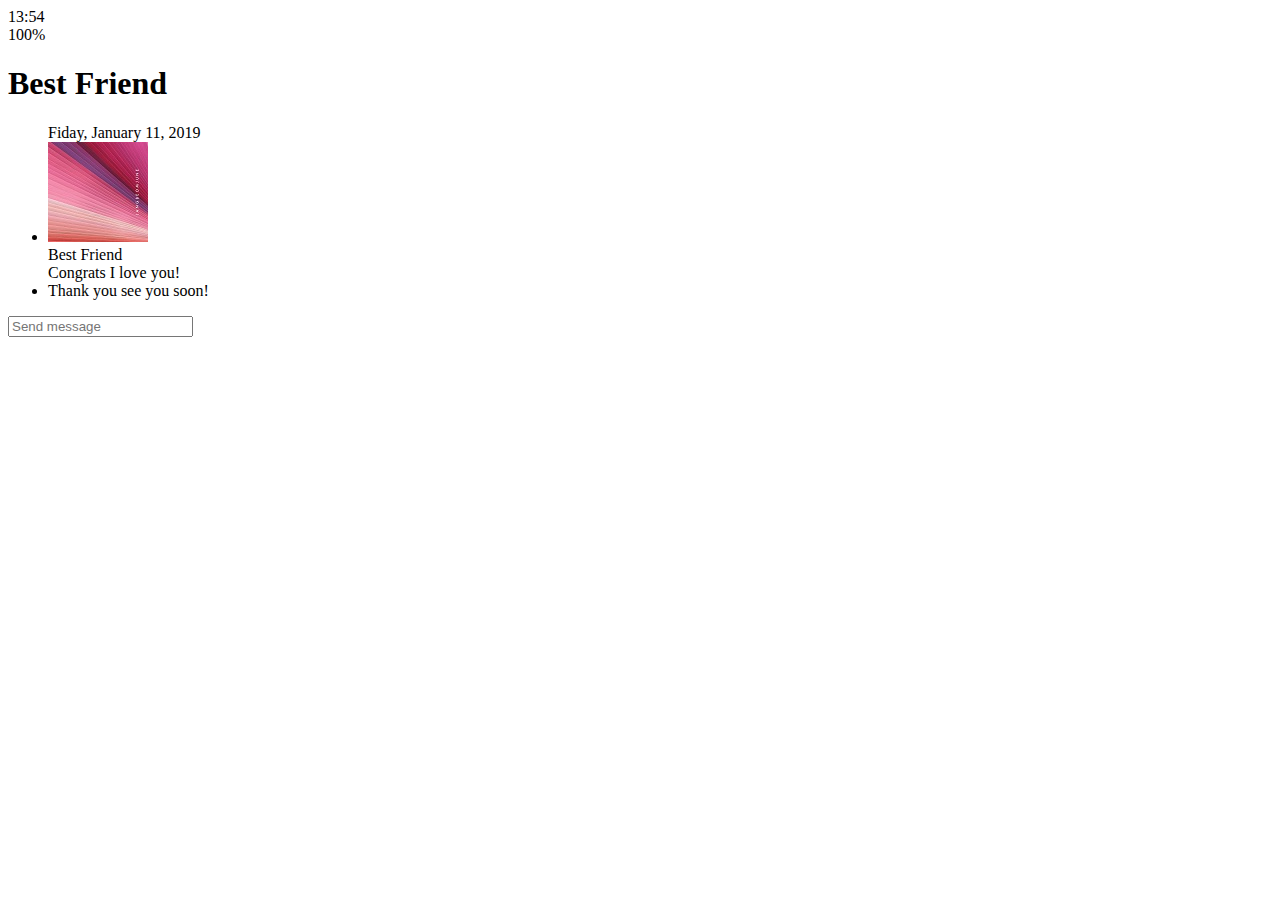
==== chat.html @ b8bc2092 "1212 commit" ====
<!DOCTYPE html>
<html lang="en">
  <head>
    <meta charset="UTF-8" />
    <meta name="viewport" content="width=device-width, initial-scale=1.0" />
    <meta http-equiv="X-UA-Compatible" content="ie=edge" />
    <link
      rel="stylesheet"
      href="https://use.fontawesome.com/releases/v5.11.2/css/all.css"
      integrity="sha384-KA6wR/X5RY4zFAHpv/CnoG2UW1uogYfdnP67Uv7eULvTveboZJg0qUpmJZb5VqzN"
      crossorigin="anonymous"
    />
    <title>Chat | Kakao Clone</title>
  </head>
  <body>
    <div class="status-bar">
      <div class="status-bar__column">
        <span class="status-bar__clock">13:54</span>
      </div>
      <div class="status-bar__column">
        <i class="fas fa-clock"></i>
        <i class="fas fa-volume-mute"></i>
        <i class="fas fa-wifi"></i>
        <span class="fas battery-level">100%</span>
        <i class="fas fa-battery-full"></i>
      </div>
    </div>
    <header class="header">
      <div class="header__header-column">
        <div class="header__back-btn">
          <a href="index.html" class="header__back-btn">
            <i class="fas fa-arrow-left fa-2x"></i>
          </a>
        </div>
        <h1 class="header__title">Best Friend</h1>
      </div>
      <div class="header__header-column">
        <span class="header__icon">
          <i class="fas fa-search"></i>
        </span>
        <div class="header__icon">
          <i class="fas fa-bars"></i>
        </div>
      </div>
    </header>
    <main class="chat">
      <ul class="chat__messages">
        <span class="chat__timestamp">Fiday, January 11, 2019</span>
        <li class="incoming-message message">
          <img src="images/avatar.jpg" class="g-avatar message__avatar" />
          <div class="message__content">
            <span class="message__author">Best Friend</span>
            <div class="message__bubble">
              Congrats I love you!
            </div>
          </div>
          <span class="message__timestamp"></span>
        </li>
        <li class="incoming-message message">
          <span class="message__timestamp"></span>
          <div class="message__content">
            <div class="message__bubble">
              Thank you see you soon!
            </div>
          </div>
        </li>
      </ul>
    </main>
    <div class="chat__write">
      <div class="chat__write-column">
        <i class="far fa-plus-square"></i>
      </div>
      <div class="chat__write-column">
        <input type="text" placeholder="Send message" />
      </div>
      <div class="chat__write-column">
        <span class="chat__write-icon">
          <i class="far fa-smile-wink"></i>
        </span>
        <span class="chat__write-icon">
          <i class="fas fa-microphone"></i>
        </span>
      </div>
    </div>
  </body>
</html>
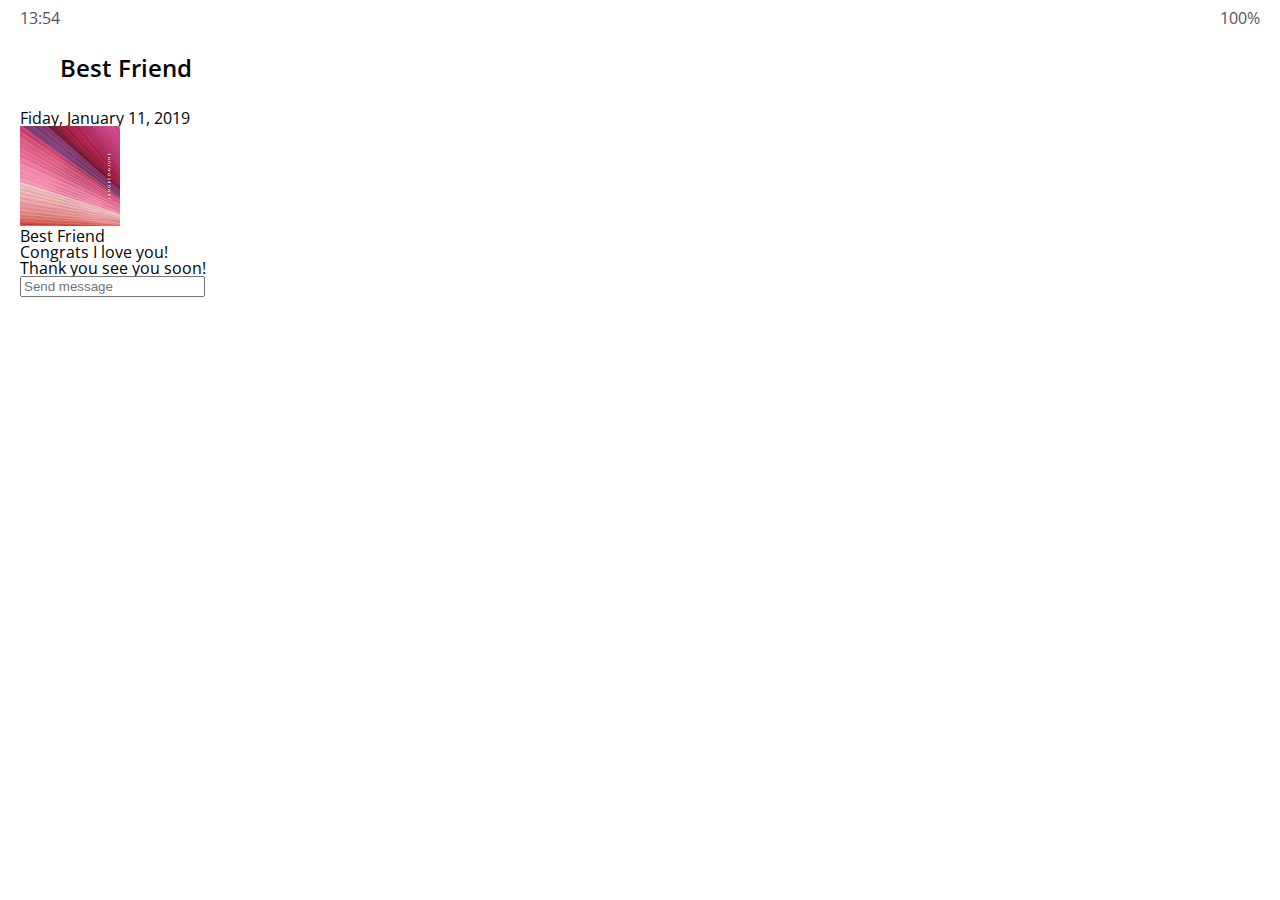
==== commit 246d8538: "1212 commit" ====
--- a/chat.html
+++ b/chat.html
@@ -10,6 +10,7 @@
       integrity="sha384-KA6wR/X5RY4zFAHpv/CnoG2UW1uogYfdnP67Uv7eULvTveboZJg0qUpmJZb5VqzN"
       crossorigin="anonymous"
     />
+    <link rel="stylesheet" href="css/styles.css" />
     <title>Chat | Kakao Clone</title>
   </head>
   <body>
@@ -29,7 +30,7 @@
       <div class="header__header-column">
         <div class="header__back-btn">
           <a href="index.html" class="header__back-btn">
-            <i class="fas fa-arrow-left fa-2x"></i>
+            <i class="fas fa-arrow-left"></i>
           </a>
         </div>
         <h1 class="header__title">Best Friend</h1>
@@ -38,9 +39,9 @@
         <span class="header__icon">
           <i class="fas fa-search"></i>
         </span>
-        <div class="header__icon">
+        <span class="header__icon">
           <i class="fas fa-bars"></i>
-        </div>
+        </span>
       </div>
     </header>
     <main class="chat">
--- a/css/styles.css
+++ b/css/styles.css
@@ -0,0 +1,16 @@
+@import url("https://fonts.googleapis.com/css?family=Open+Sans:400,600&display=swap");
+@import "reset.css";
+@import "status-bar.css";
+@import "header.css";
+
+body {
+  background-color: white;
+  padding: 10px 20px;
+  color: #020202;
+  font-family: "Open Sans", -apple-system, BlinkMacSystemFont, "Segoe UI",
+    Roboto, Oxygen, Ubuntu, Cantarell, "Open Sans", "Helvetica Neue", sans-serif;
+}
+
+a {
+  color: inherit;
+}
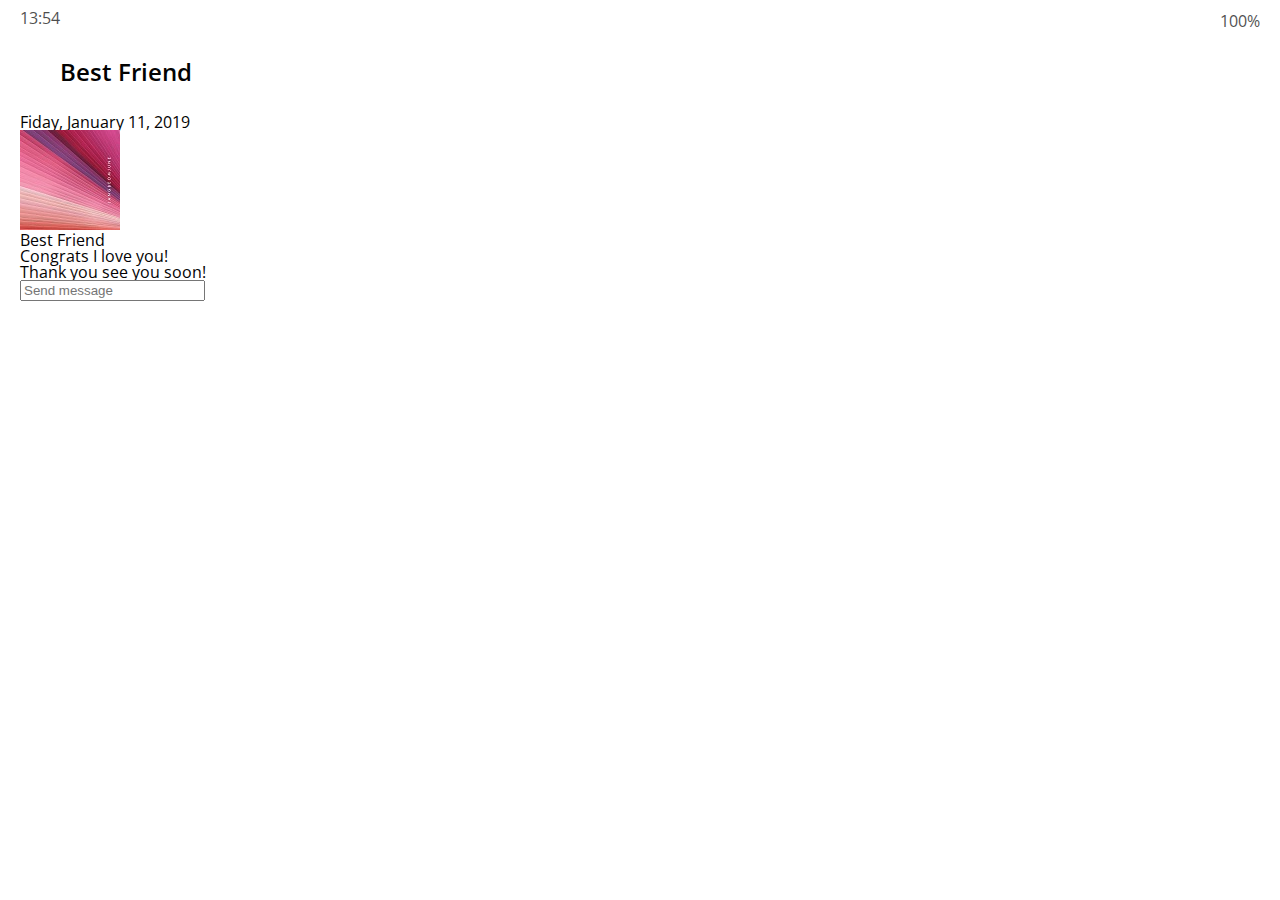
==== commit e1b73f99: "css_friend~find" ====
--- a/chat.html
+++ b/chat.html
@@ -22,7 +22,7 @@
         <i class="fas fa-clock"></i>
         <i class="fas fa-volume-mute"></i>
         <i class="fas fa-wifi"></i>
-        <span class="fas battery-level">100%</span>
+        <span class="status-bar__battery-level">100%</span>
         <i class="fas fa-battery-full"></i>
       </div>
     </div>
--- a/css/styles.css
+++ b/css/styles.css
@@ -2,6 +2,15 @@
 @import "reset.css";
 @import "status-bar.css";
 @import "header.css";
+@import "nav-bar.css";
+@import "friend.css";
+@import "friends.css";
+@import "find.css";
+@import "more.css";
+
+* {
+  box-sizing: border-box;
+}
 
 body {
   background-color: white;
@@ -13,4 +22,5 @@
 
 a {
   color: inherit;
+  text-decoration: none;
 }
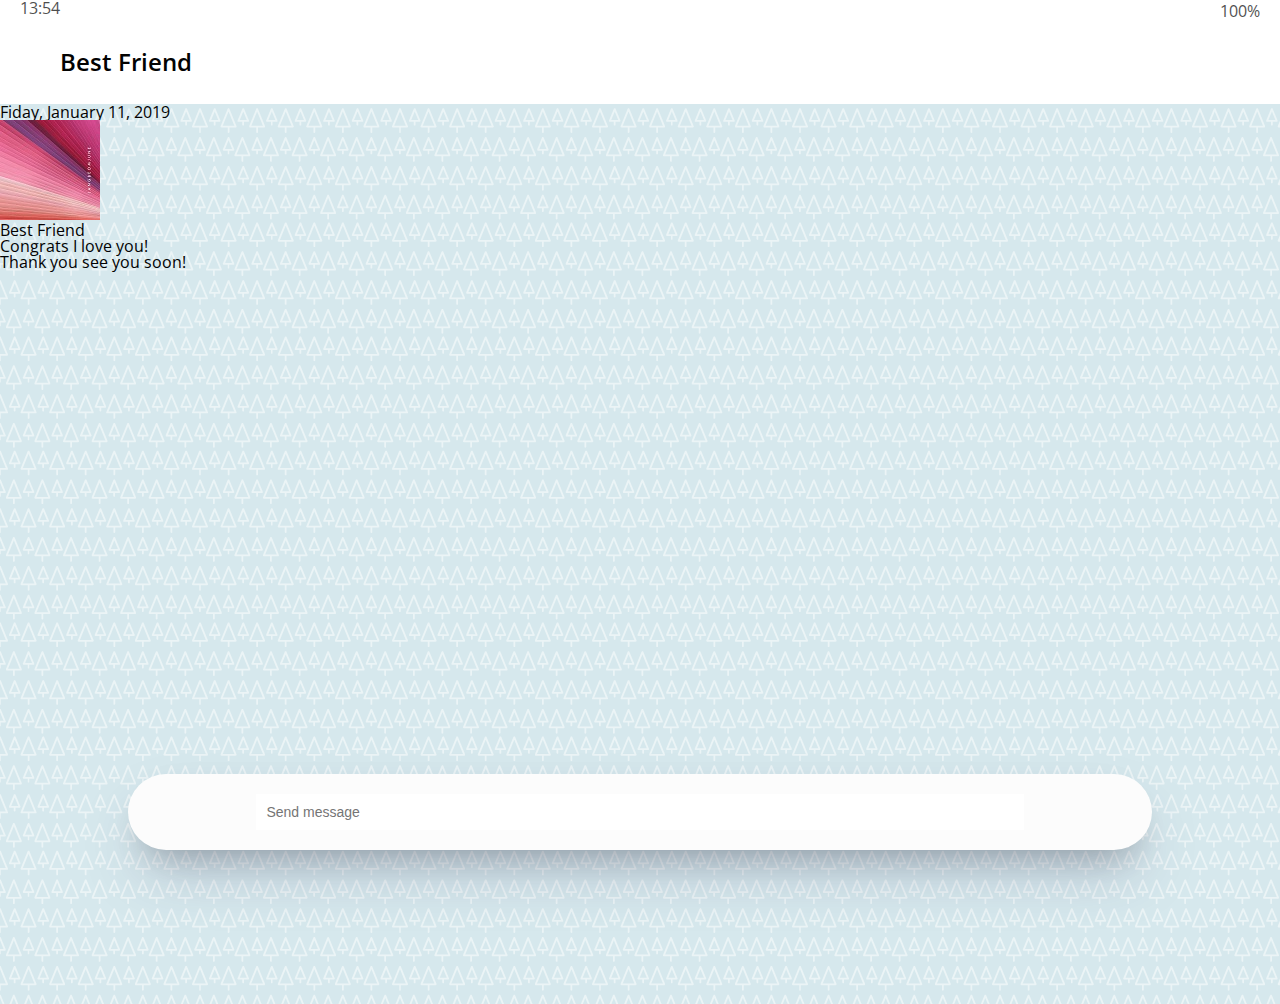
==== commit ddda019b: "0106 chat screen" ====
--- a/chat.html
+++ b/chat.html
@@ -13,7 +13,7 @@
     <link rel="stylesheet" href="css/styles.css" />
     <title>Chat | Kakao Clone</title>
   </head>
-  <body>
+  <body class="chats-body">
     <div class="status-bar">
       <div class="status-bar__column">
         <span class="status-bar__clock">13:54</span>
--- a/css/styles.css
+++ b/css/styles.css
@@ -1,4 +1,4 @@
-@import url("https://fonts.googleapis.com/css?family=Open+Sans:400,600&display=swap");
+@import url("https://fonts.googleapis.com/css?family=Open+Sans:300,400,600&display=swap");
 @import "reset.css";
 @import "status-bar.css";
 @import "header.css";
@@ -7,6 +7,8 @@
 @import "friends.css";
 @import "find.css";
 @import "more.css";
+@import "settings.css";
+@import "chat.css";
 
 * {
   box-sizing: border-box;
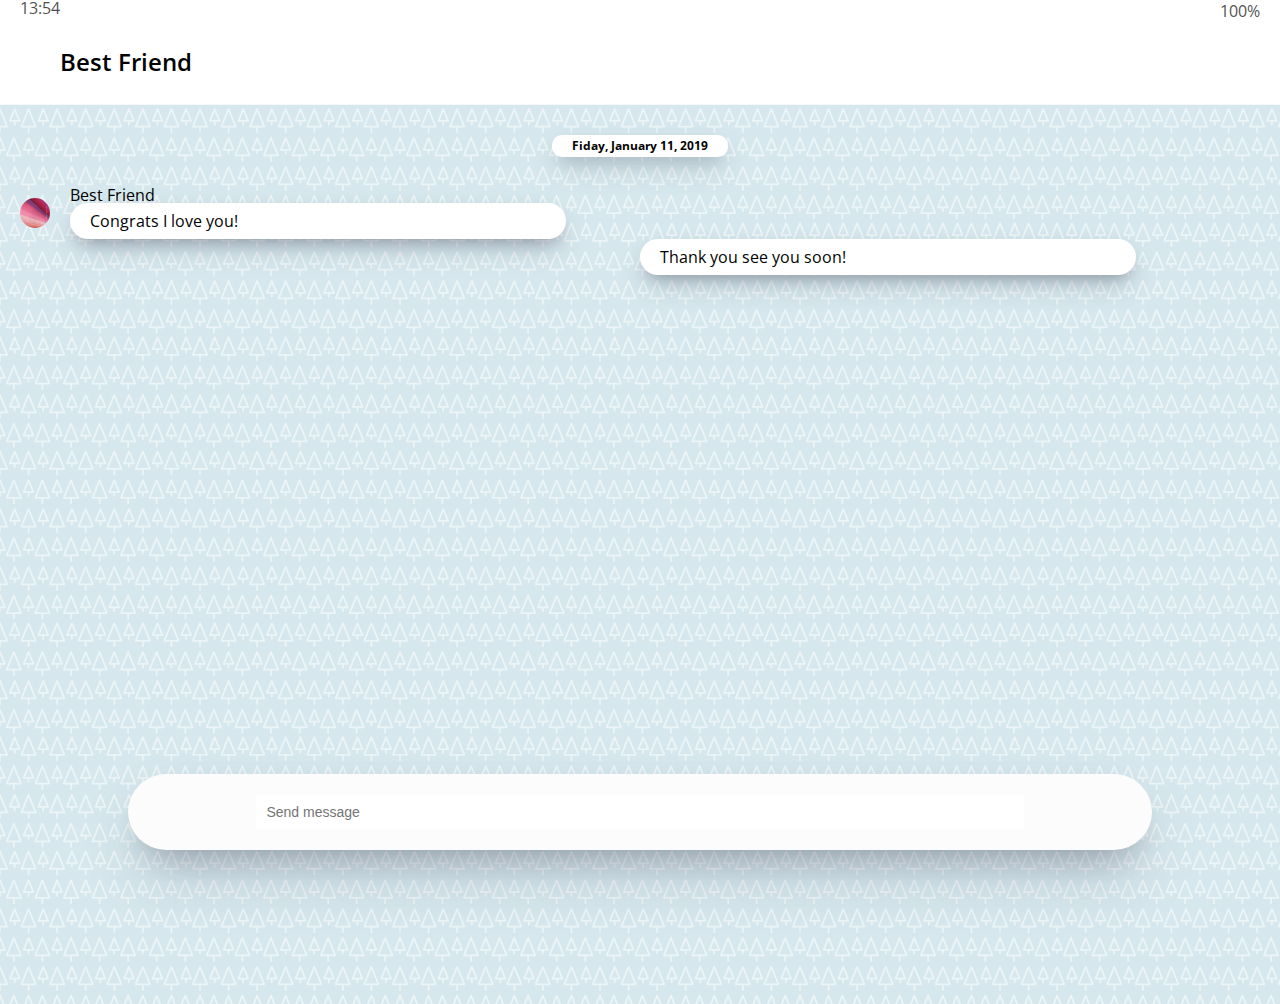
==== commit 1cc9e87d: "0106 chat.html & chat.css" ====
--- a/chat.html
+++ b/chat.html
@@ -44,20 +44,19 @@
         </span>
       </div>
     </header>
-    <main class="chat">
+    <main class="chat-screen">
       <ul class="chat__messages">
         <span class="chat__timestamp">Fiday, January 11, 2019</span>
         <li class="incoming-message message">
-          <img src="images/avatar.jpg" class="g-avatar message__avatar" />
+          <img src="images/avatar.jpg" class="m-avatar message__avatar" />
           <div class="message__content">
             <span class="message__author">Best Friend</span>
             <div class="message__bubble">
               Congrats I love you!
             </div>
           </div>
-          <span class="message__timestamp"></span>
         </li>
-        <li class="incoming-message message">
+        <li class="sent-message message">
           <span class="message__timestamp"></span>
           <div class="message__content">
             <div class="message__bubble">
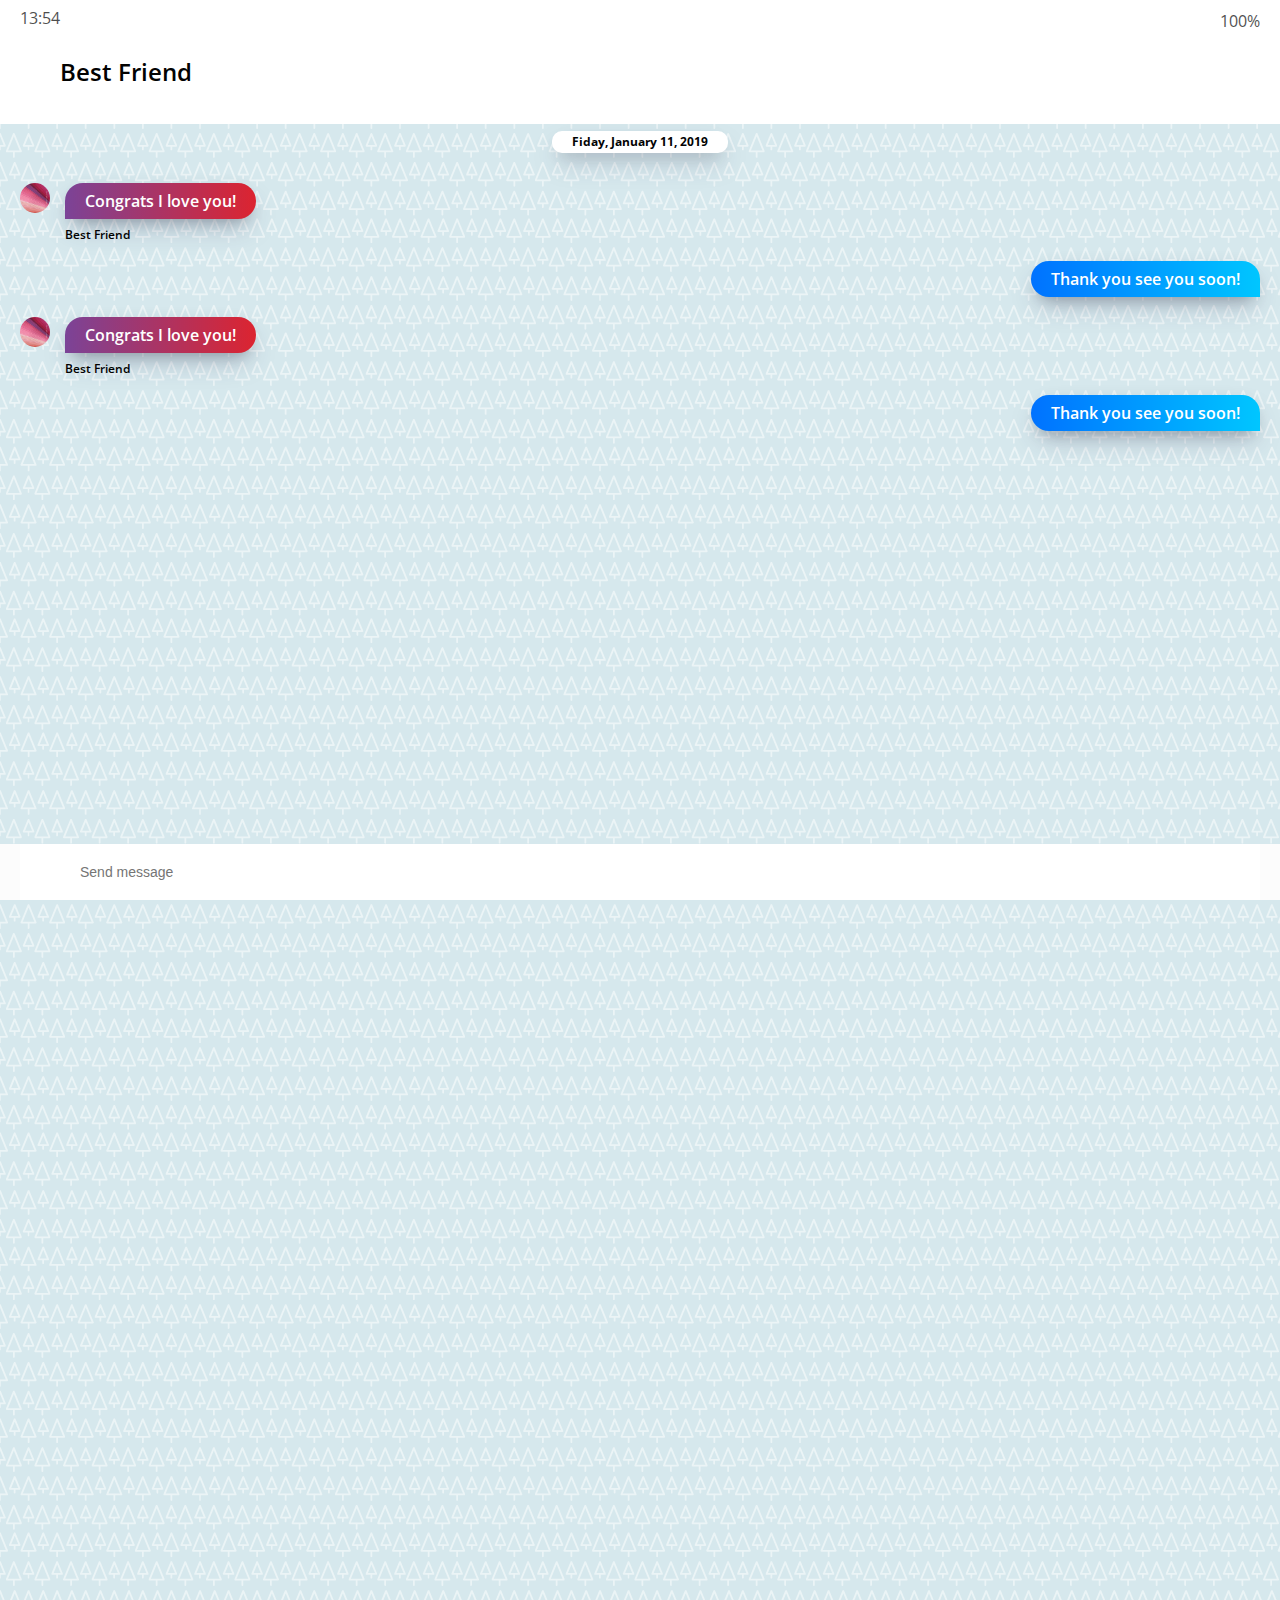
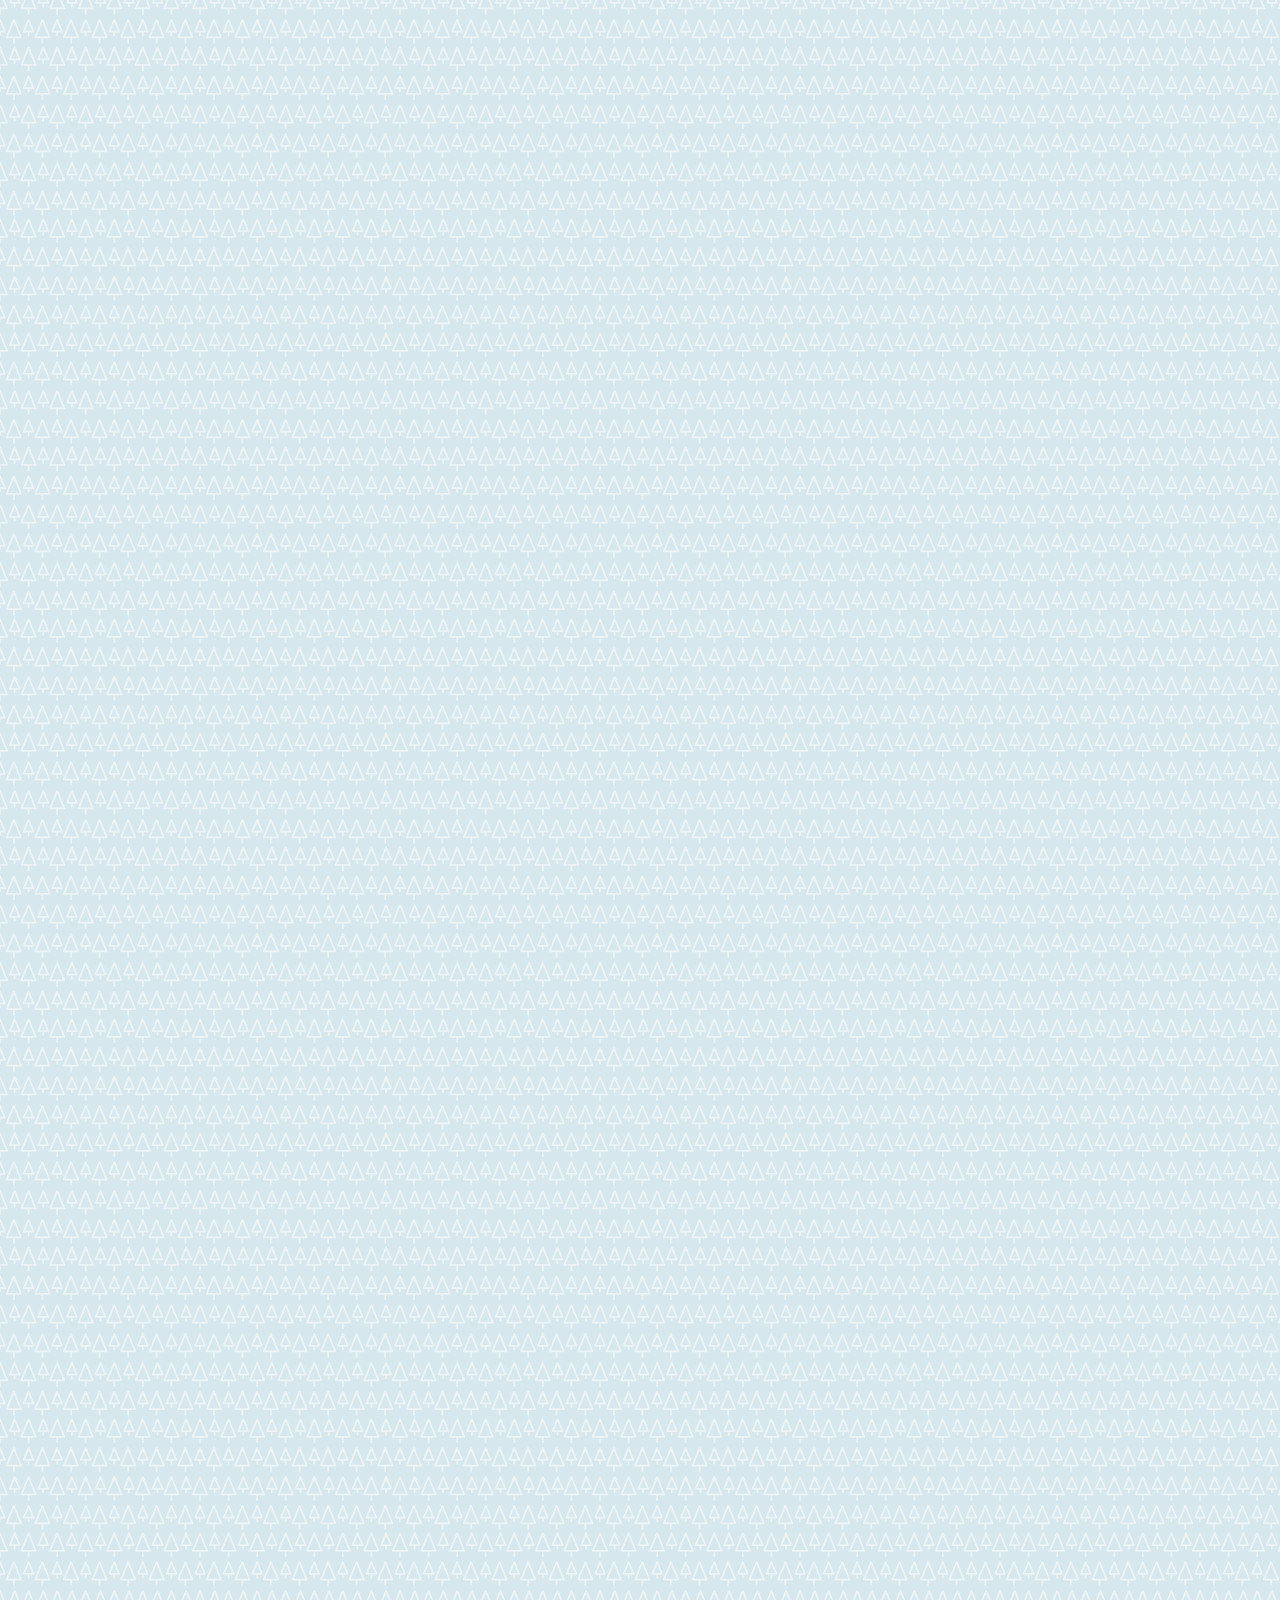
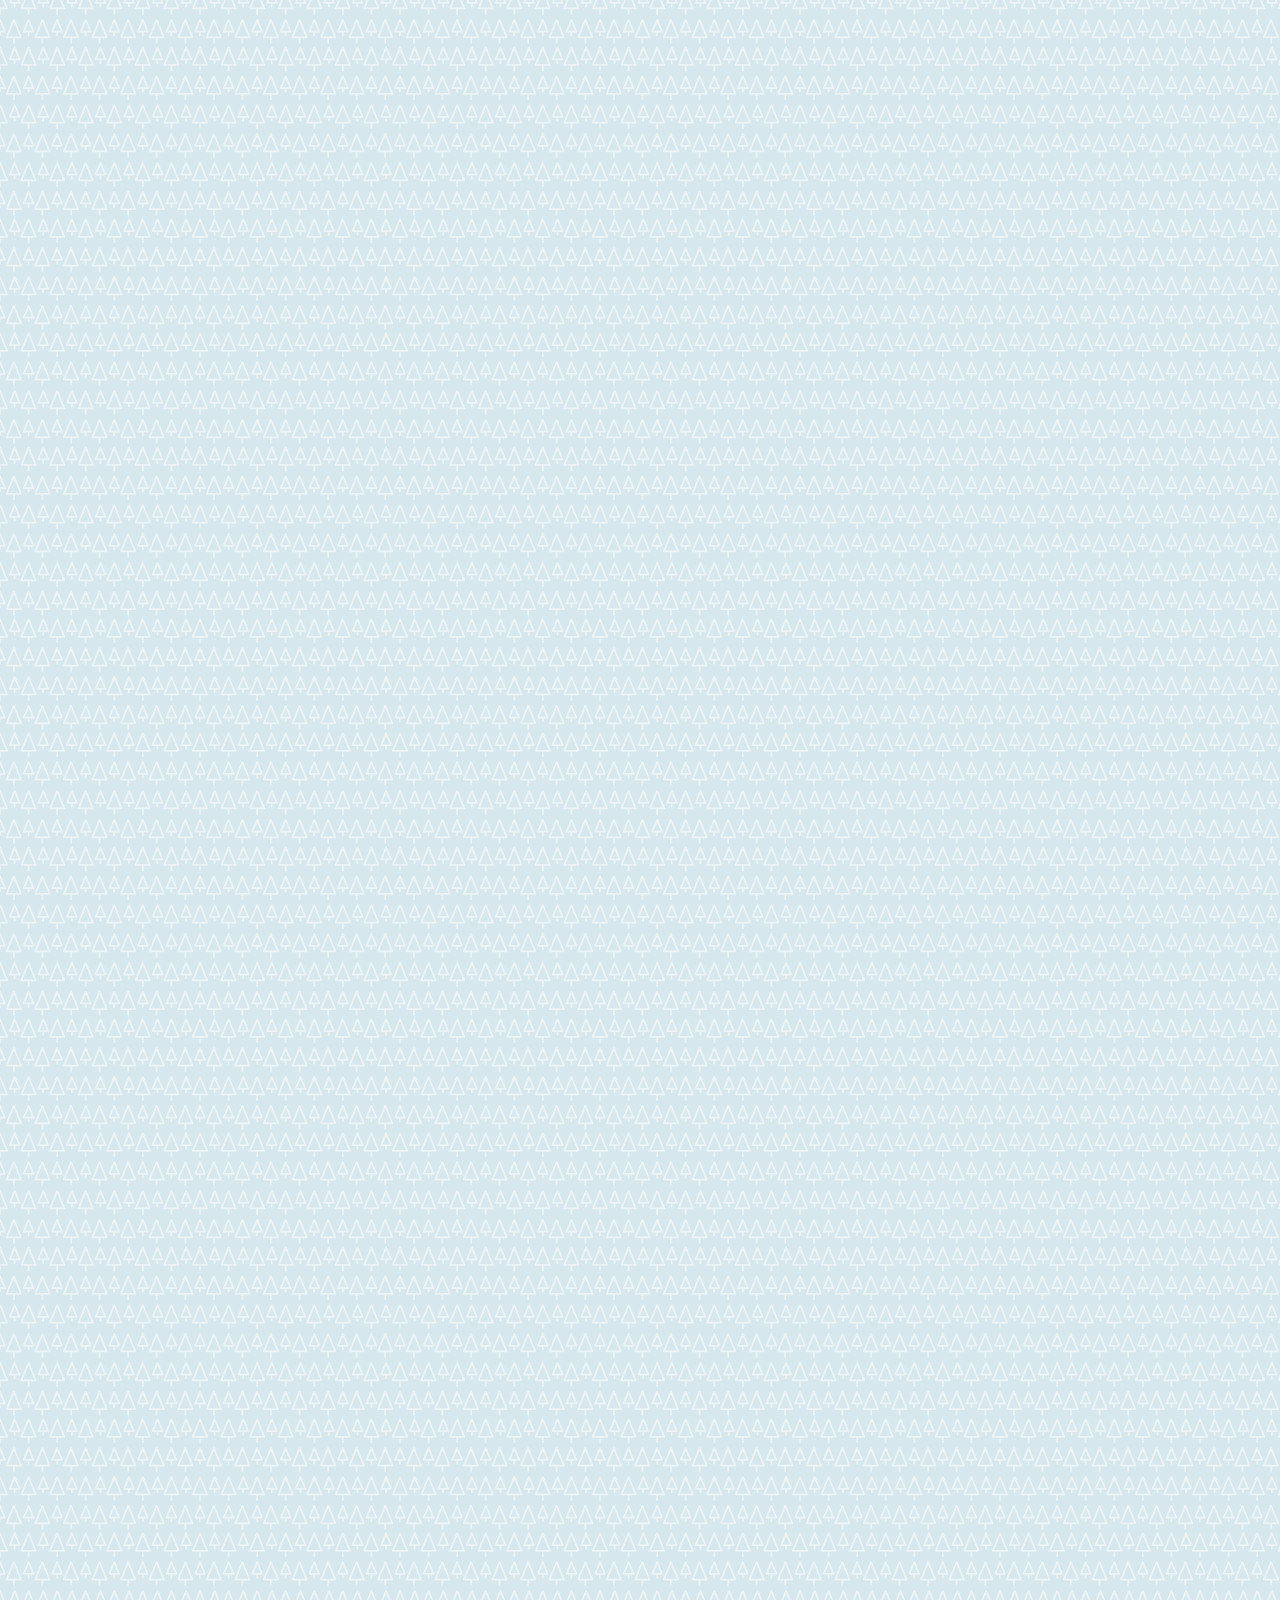
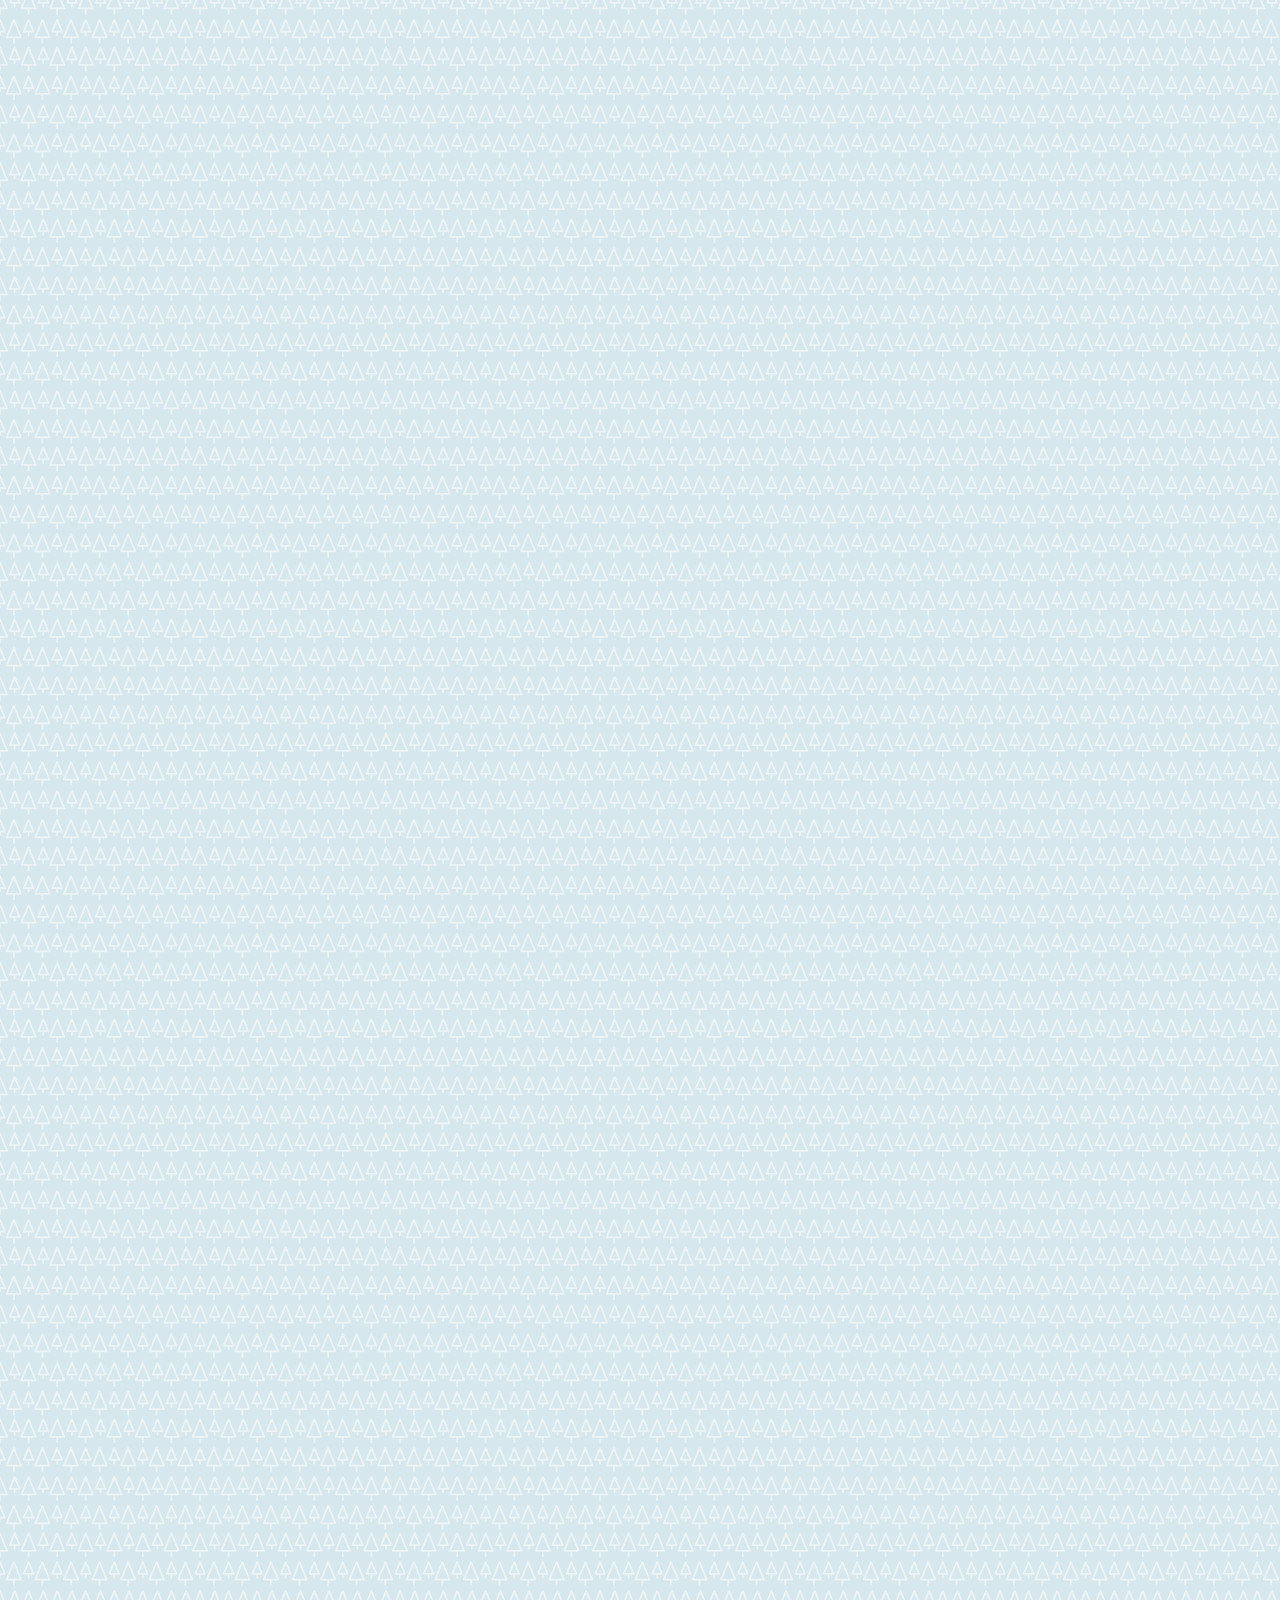
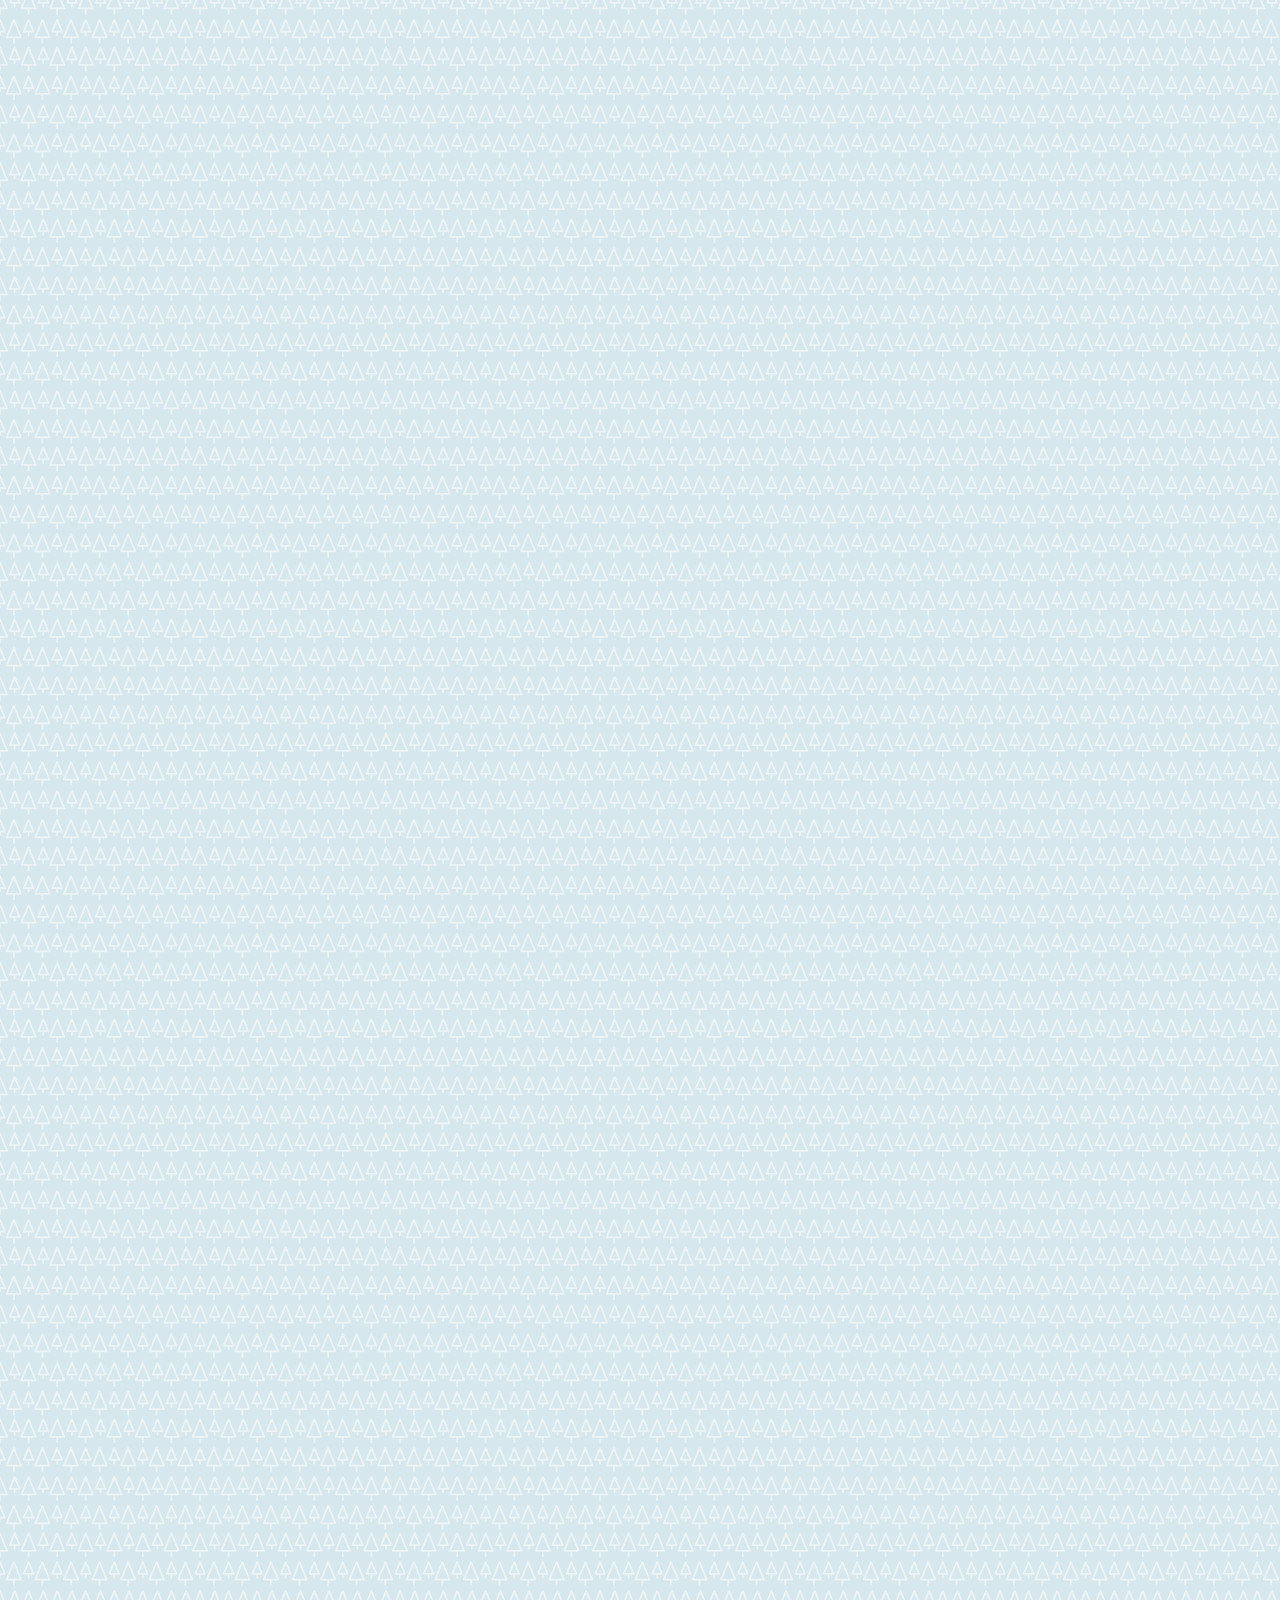
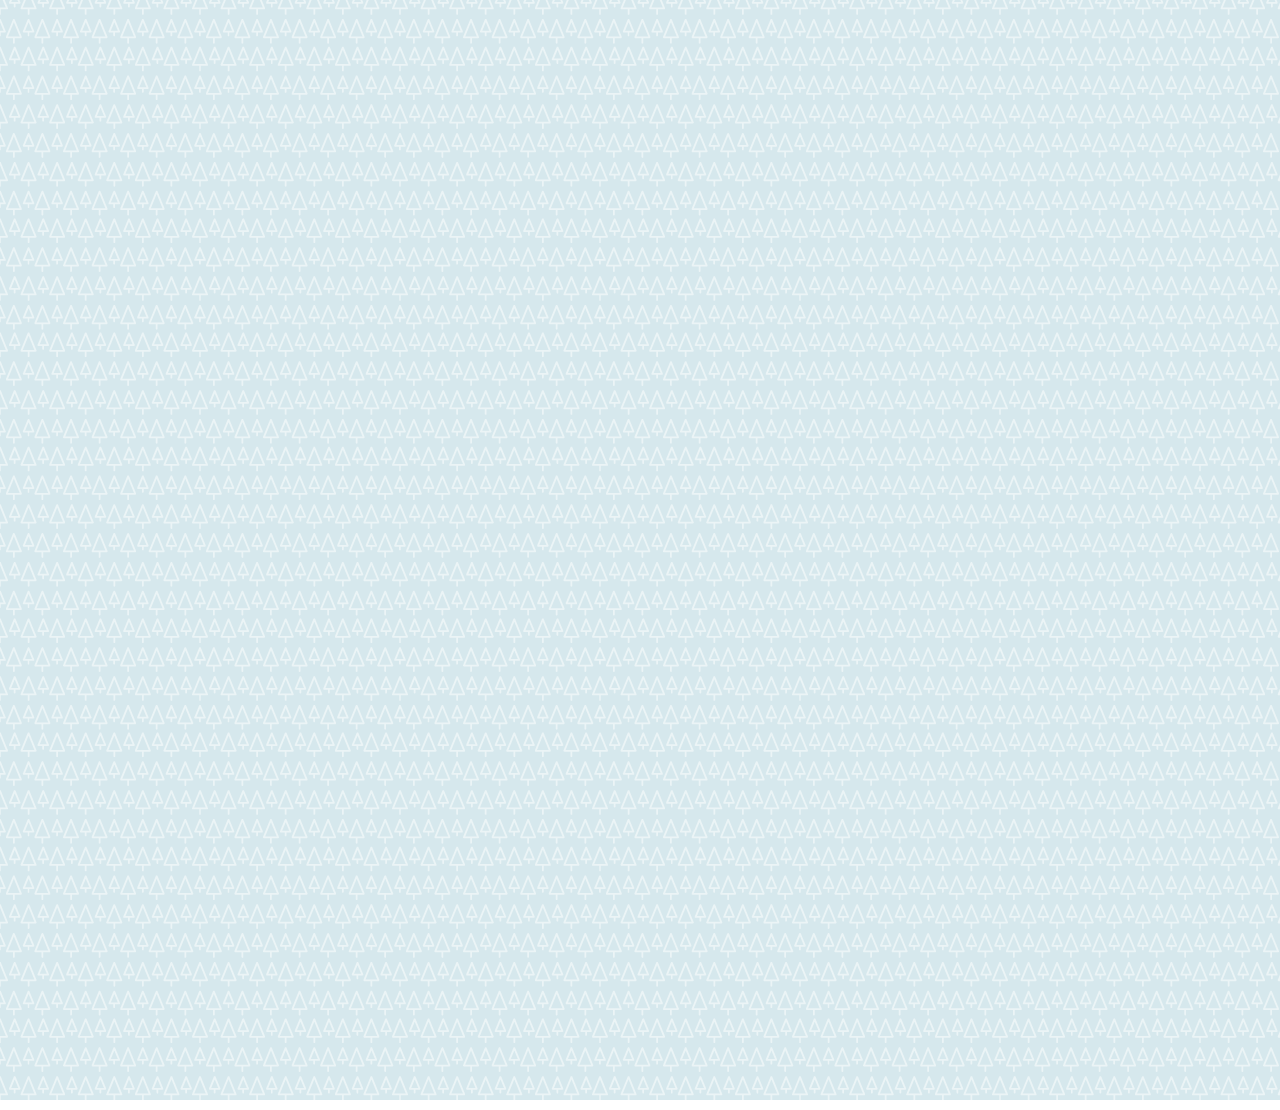
==== commit b255e6e7: "0119 commit" ====
--- a/chat.html
+++ b/chat.html
@@ -14,66 +14,88 @@
     <title>Chat | Kakao Clone</title>
   </head>
   <body class="chats-body">
-    <div class="status-bar">
-      <div class="status-bar__column">
-        <span class="status-bar__clock">13:54</span>
+    <div class="header-wrapper">
+      <div class="status-bar">
+        <div class="status-bar__column">
+          <span class="status-bar__clock">13:54</span>
+        </div>
+        <div class="status-bar__column">
+          <i class="fas fa-clock"></i>
+          <i class="fas fa-volume-mute"></i>
+          <i class="fas fa-wifi"></i>
+          <span class="status-bar__battery-level">100%</span>
+          <i class="fas fa-battery-full"></i>
+        </div>
       </div>
-      <div class="status-bar__column">
-        <i class="fas fa-clock"></i>
-        <i class="fas fa-volume-mute"></i>
-        <i class="fas fa-wifi"></i>
-        <span class="status-bar__battery-level">100%</span>
-        <i class="fas fa-battery-full"></i>
-      </div>
+      <header class="header">
+        <div class="header__header-column">
+          <div class="header__back-btn">
+            <a href="index.html" class="header__back-btn">
+              <i class="fas fa-arrow-left"></i>
+            </a>
+          </div>
+          <h1 class="header__title">Best Friend</h1>
+        </div>
+        <div class="header__header-column">
+          <span class="header__icon">
+            <i class="fas fa-search"></i>
+          </span>
+          <span class="header__icon">
+            <i class="fas fa-bars"></i>
+          </span>
+        </div>
+      </header>
     </div>
-    <header class="header">
-      <div class="header__header-column">
-        <div class="header__back-btn">
-          <a href="index.html" class="header__back-btn">
-            <i class="fas fa-arrow-left"></i>
-          </a>
-        </div>
-        <h1 class="header__title">Best Friend</h1>
-      </div>
-      <div class="header__header-column">
-        <span class="header__icon">
-          <i class="fas fa-search"></i>
-        </span>
-        <span class="header__icon">
-          <i class="fas fa-bars"></i>
-        </span>
-      </div>
-    </header>
     <main class="chat-screen">
       <ul class="chat__messages">
         <span class="chat__timestamp">Fiday, January 11, 2019</span>
         <li class="incoming-message message">
           <img src="images/avatar.jpg" class="m-avatar message__avatar" />
           <div class="message__content">
+            <span class="message__bubble">
+              Congrats I love you!
+            </span>
             <span class="message__author">Best Friend</span>
-            <div class="message__bubble">
-              Congrats I love you!
-            </div>
           </div>
         </li>
         <li class="sent-message message">
           <span class="message__timestamp"></span>
           <div class="message__content">
-            <div class="message__bubble">
+            <span class="message__bubble">
               Thank you see you soon!
-            </div>
+            </span>
+          </div>
+        </li>
+        <li class="incoming-message message">
+          <img src="images/avatar.jpg" class="m-avatar message__avatar" />
+          <div class="message__content">
+            <span class="message__bubble">
+              Congrats I love you!
+            </span>
+            <span class="message__author">Best Friend</span>
+          </div>
+        </li>
+        <li class="sent-message message">
+          <span class="message__timestamp"></span>
+          <div class="message__content">
+            <span class="message__bubble">
+              Thank you see you soon!
+            </span>
           </div>
         </li>
       </ul>
     </main>
-    <div class="chat__write">
-      <div class="chat__write-column">
+    <div class="chat__write--container">
+      <input
+        type="text"
+        class="chat__write"
+        placeholder="Send message"
+        class="chat__write-input"
+      />
+      <div class="chat__icon-left chat__icon">
         <i class="far fa-plus-square"></i>
       </div>
-      <div class="chat__write-column">
-        <input type="text" placeholder="Send message" />
-      </div>
-      <div class="chat__write-column">
+      <div class="chat__icon-right chat__icon">
         <span class="chat__write-icon">
           <i class="far fa-smile-wink"></i>
         </span>
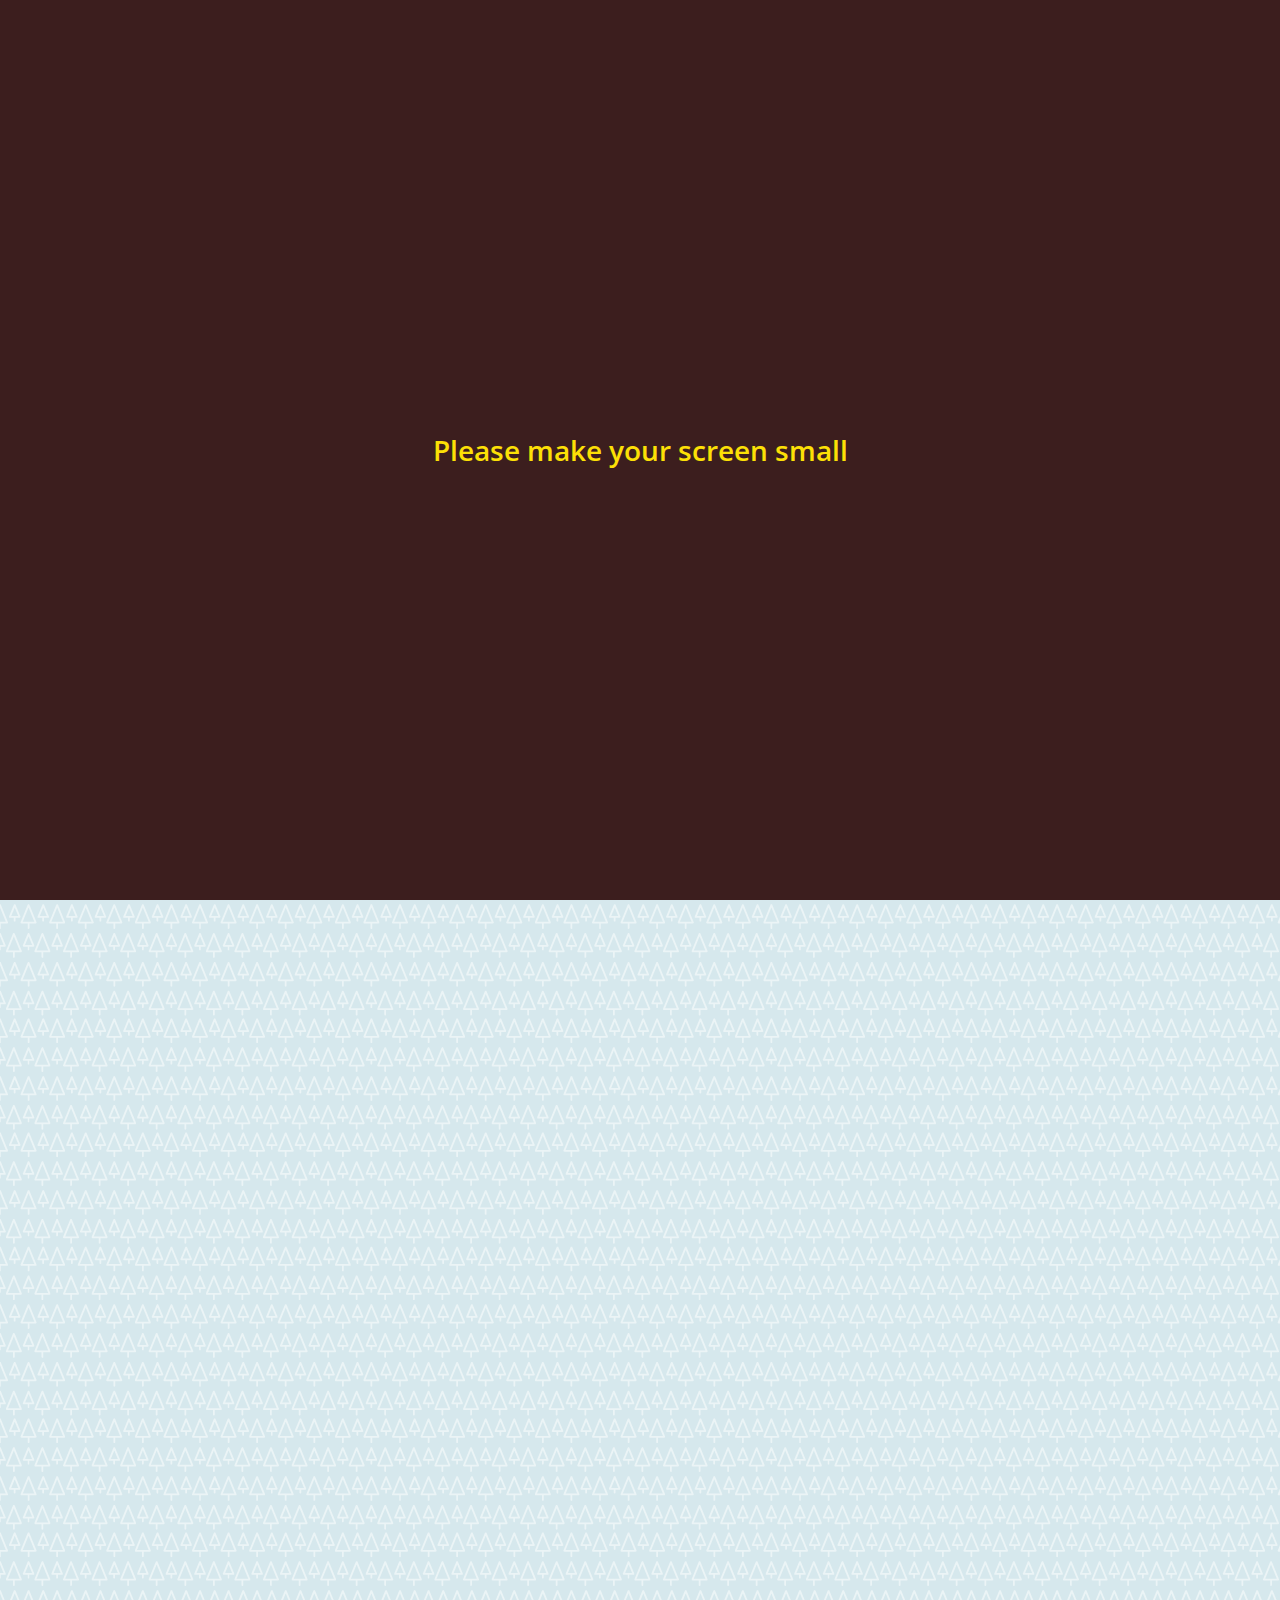
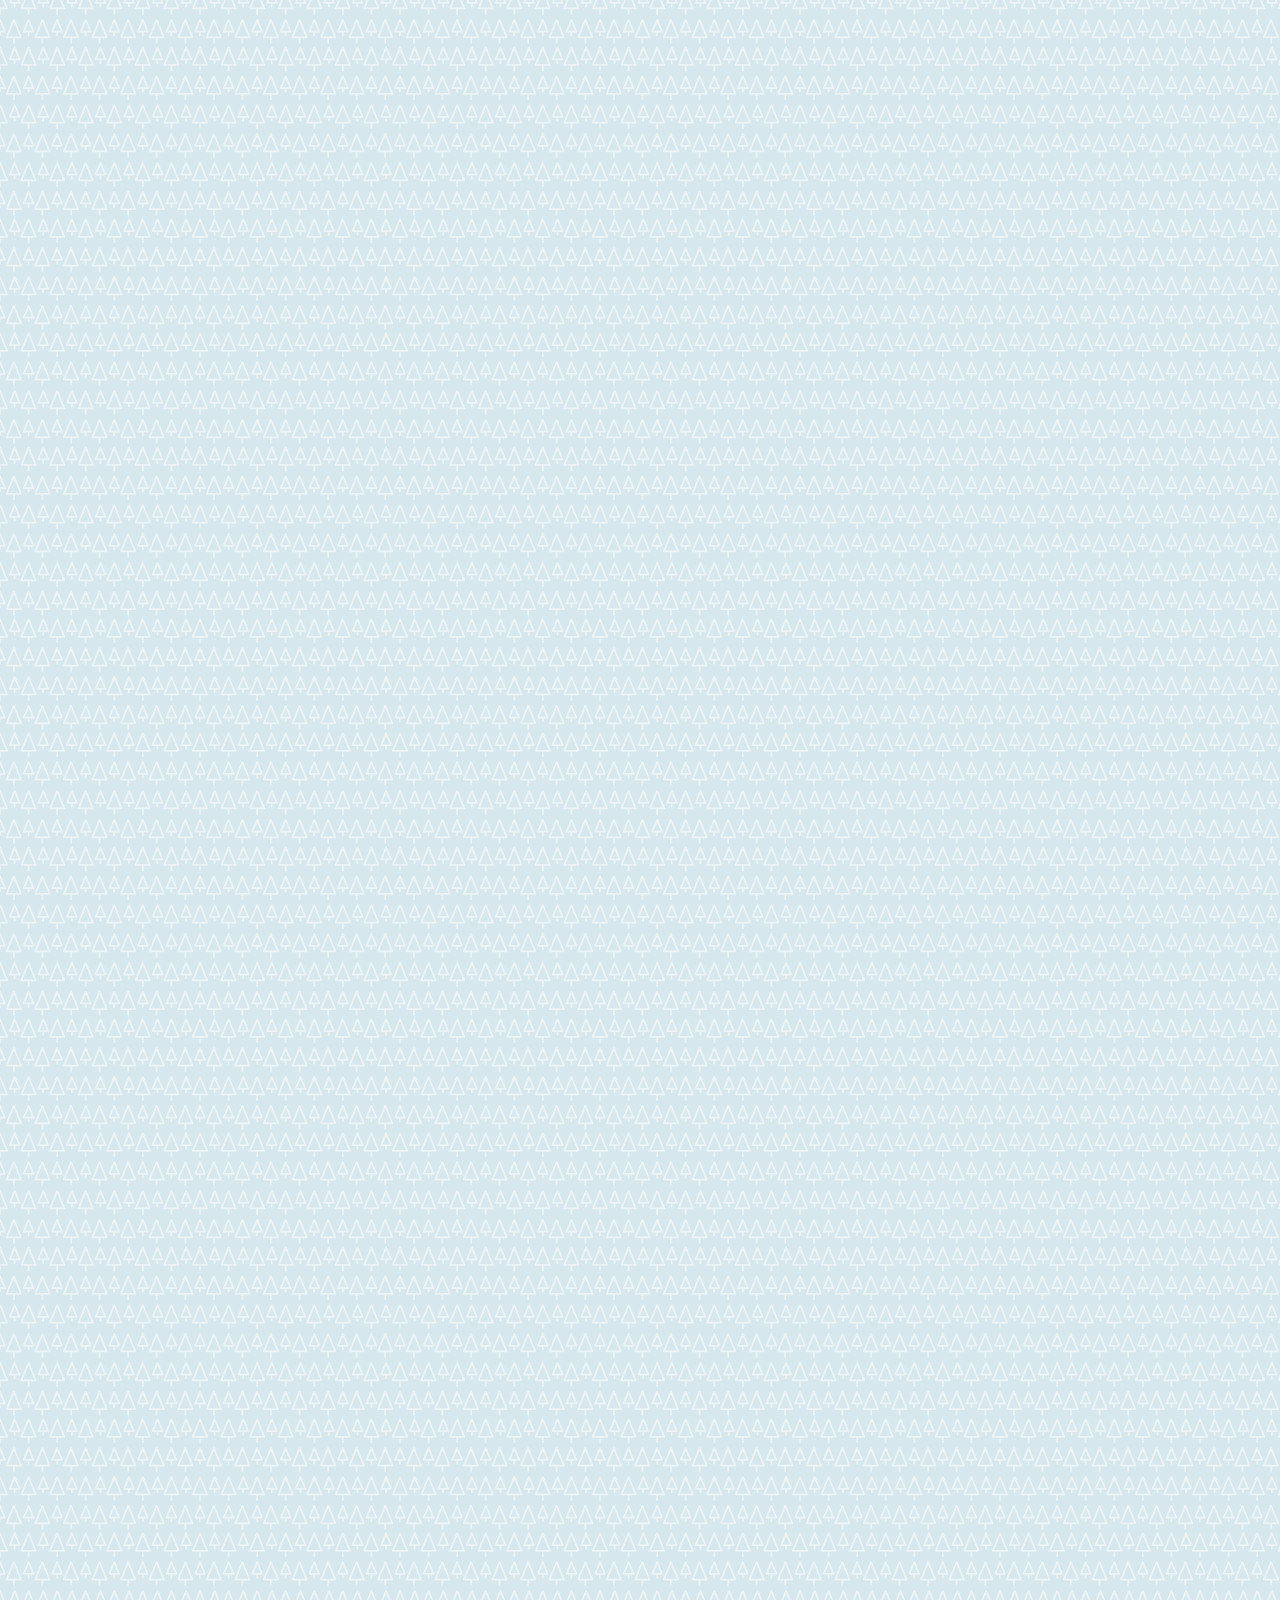
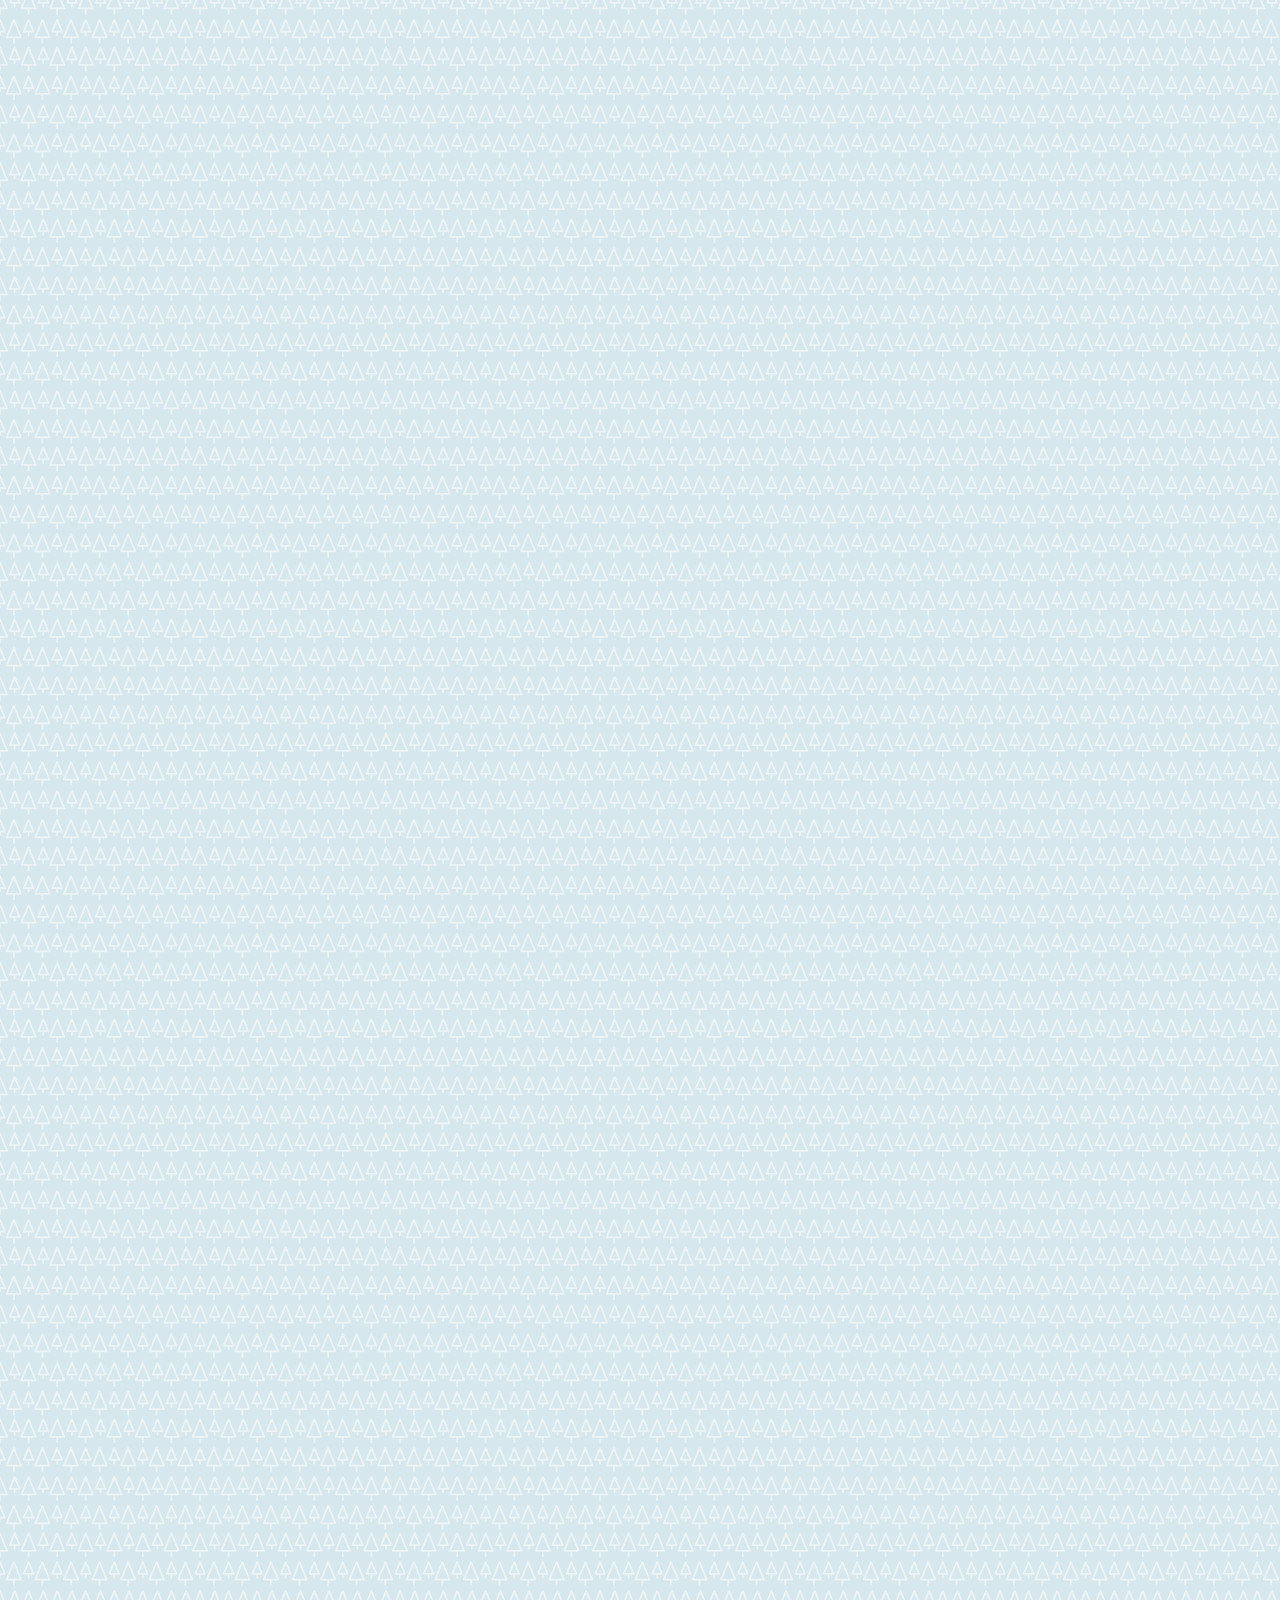
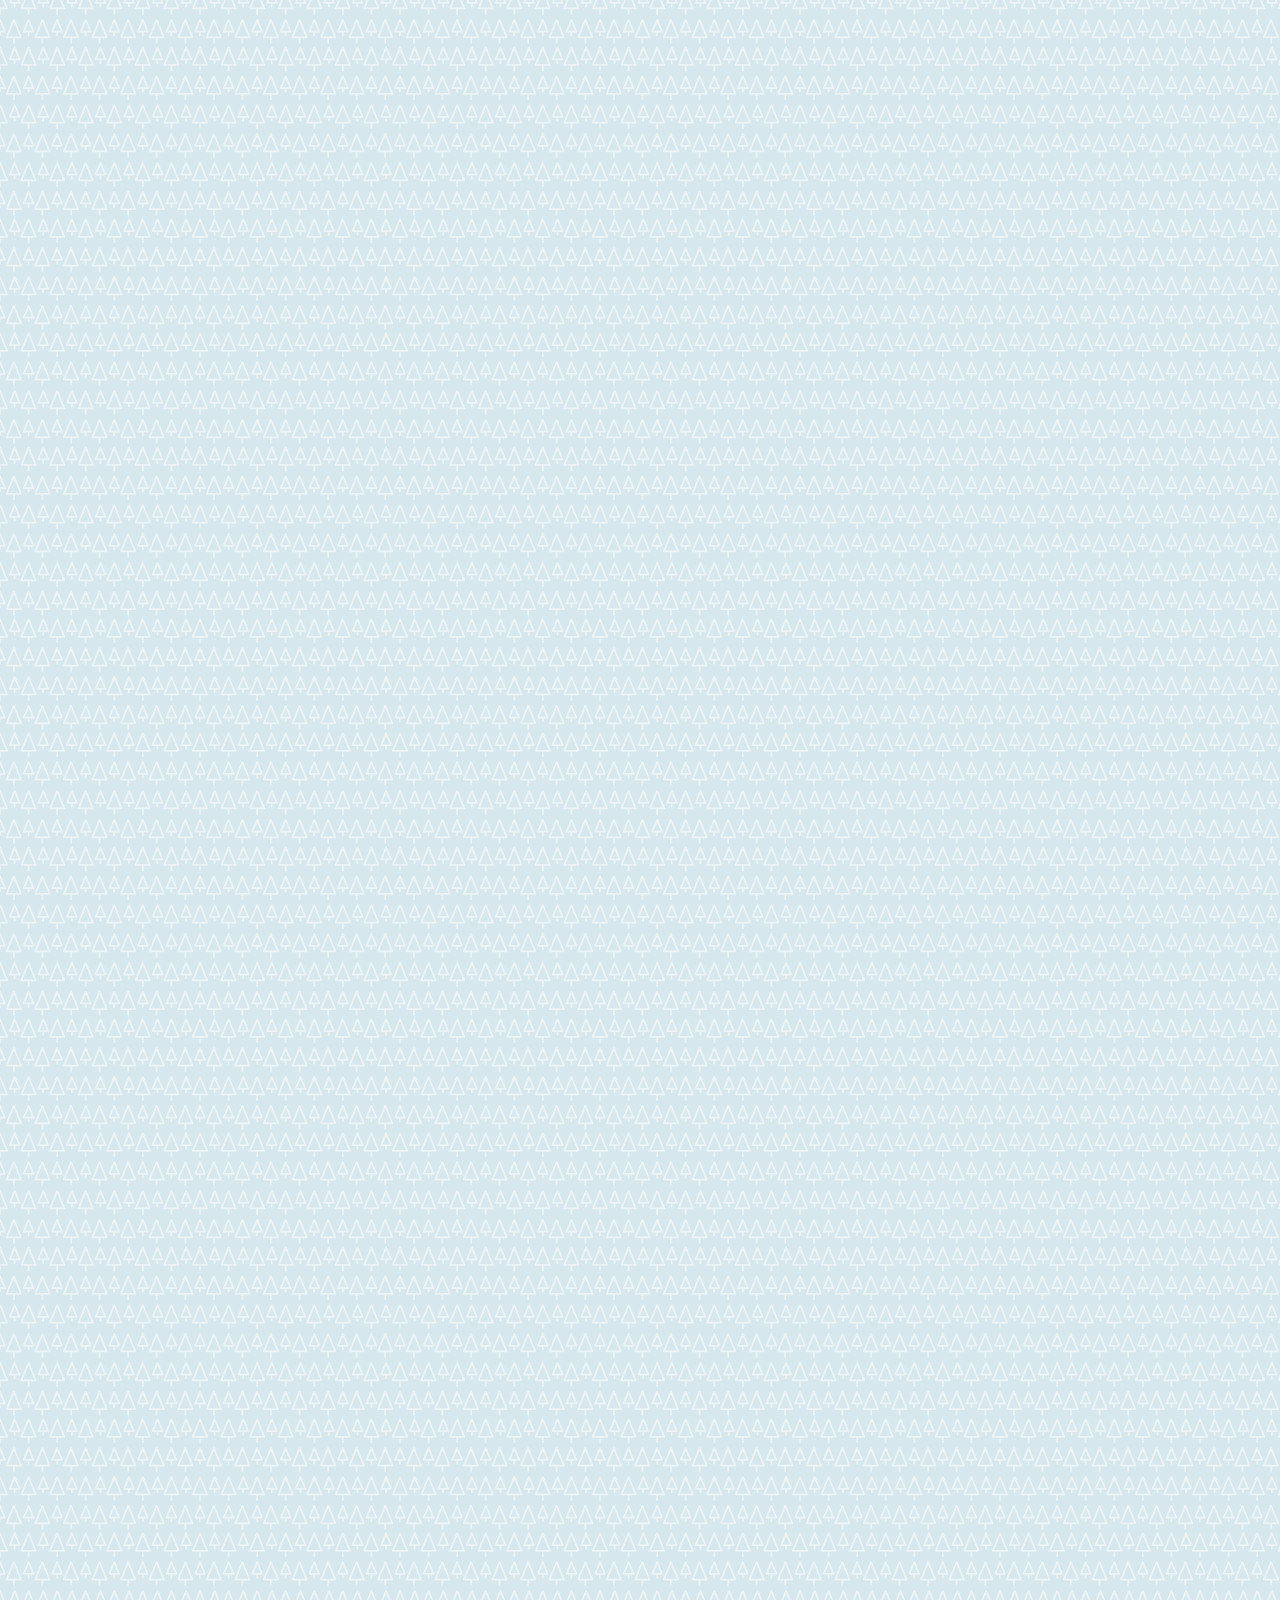
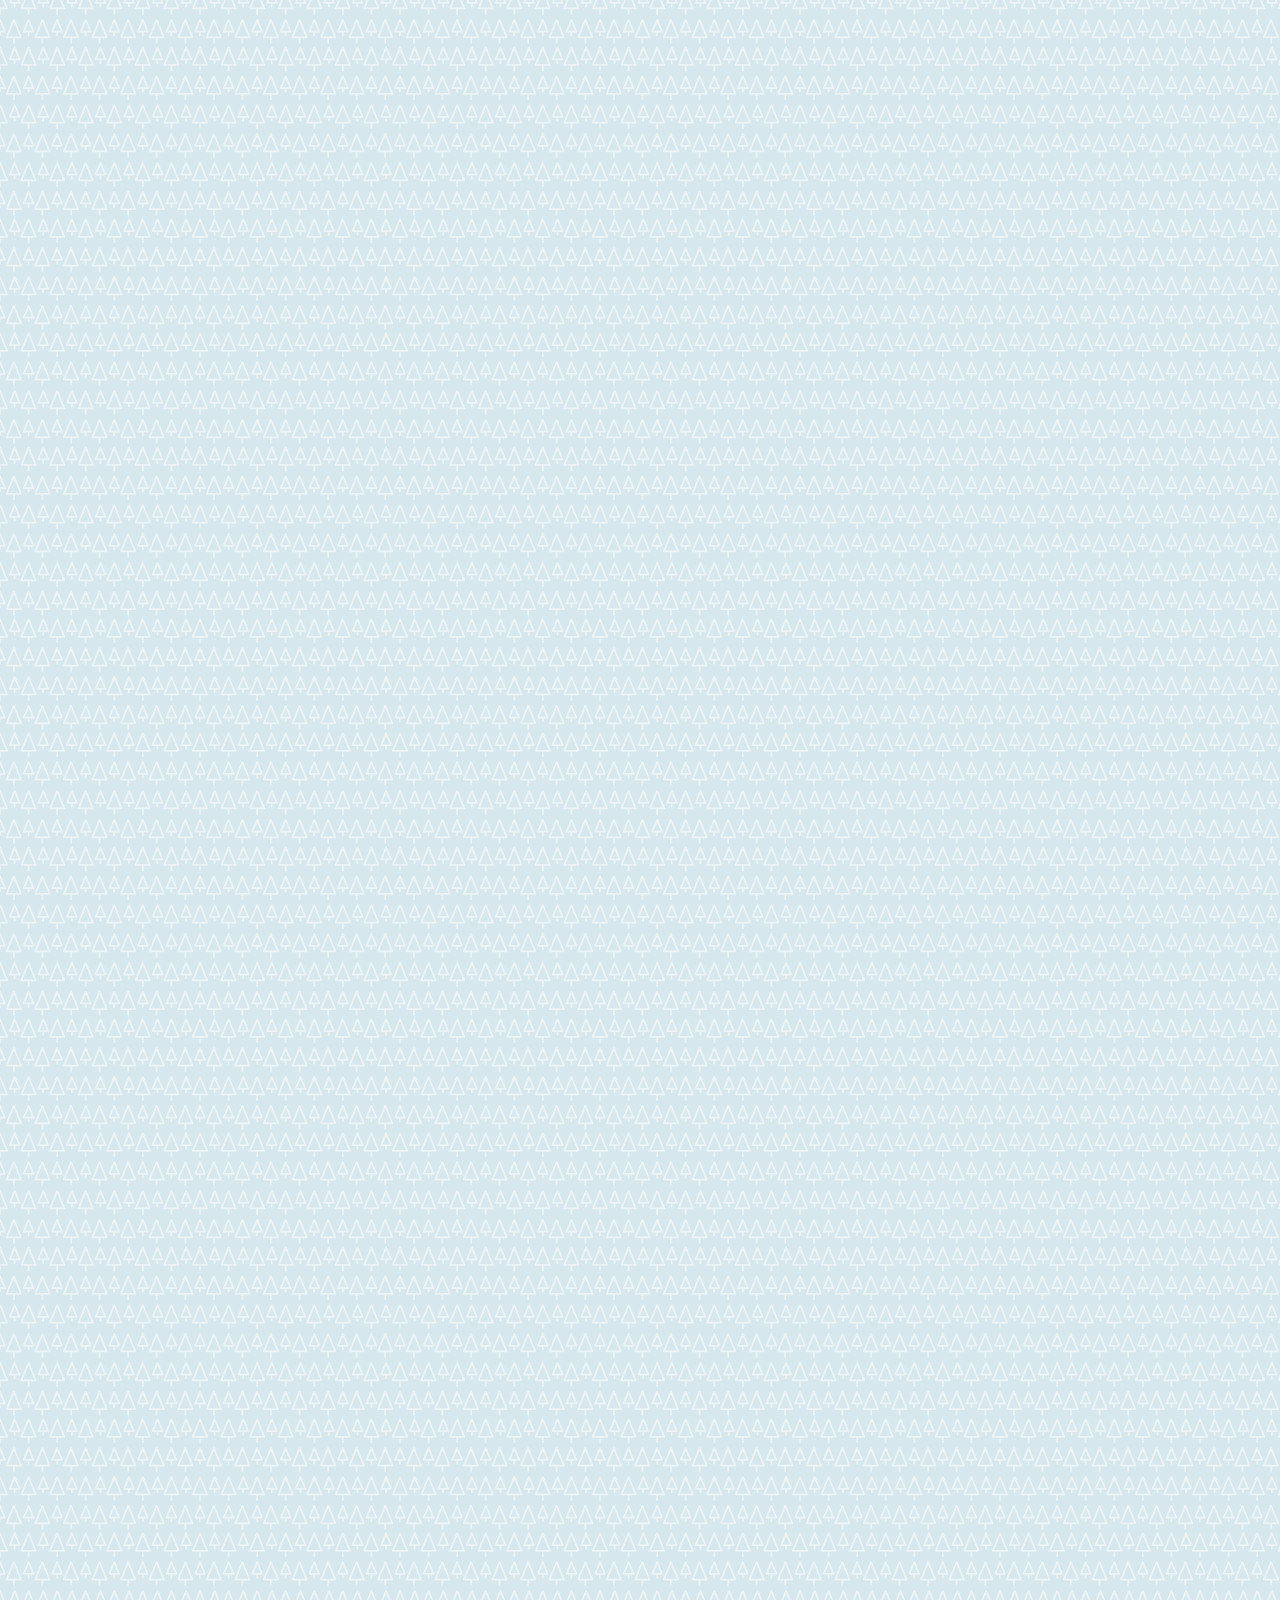
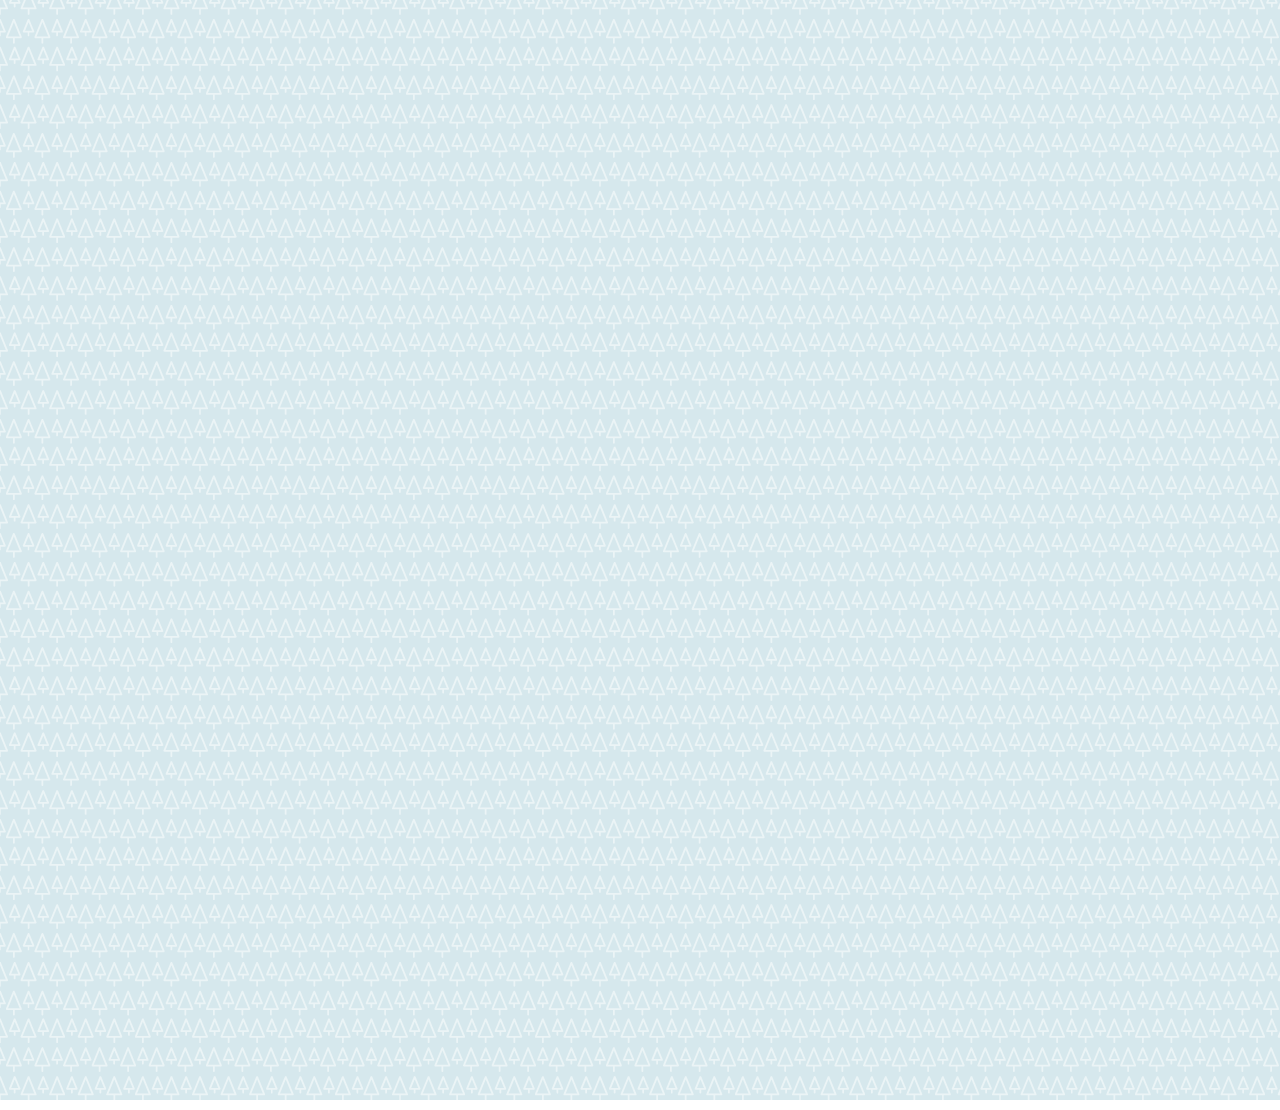
==== commit ed206531: "0122 commit" ====
--- a/chat.html
+++ b/chat.html
@@ -104,5 +104,9 @@
         </span>
       </div>
     </div>
+    <!-- 메세지 쿼리는 마크업랭귀지로만! -->
+    <div class="bigScreen">
+      <span class="bigScreen__text">Please make your screen small</span>
+    </div>
   </body>
 </html>
--- a/css/styles.css
+++ b/css/styles.css
@@ -9,6 +9,7 @@
 @import "more.css";
 @import "settings.css";
 @import "chat.css";
+@import "mobile.css";
 
 * {
   box-sizing: border-box;
@@ -26,3 +27,19 @@
   color: inherit;
   text-decoration: none;
 }
+
+/* 모든 스크린에 이 애니메이션을 적용시킴. */
+@keyframes fadeIn {
+  from {
+    opacity: 0;
+    transform: translateY(80px);
+  }
+  to {
+    opacity: 1;
+    transform: none;
+  }
+}
+
+main {
+  animation: fadeIn 0.5s ease-in-out;
+}
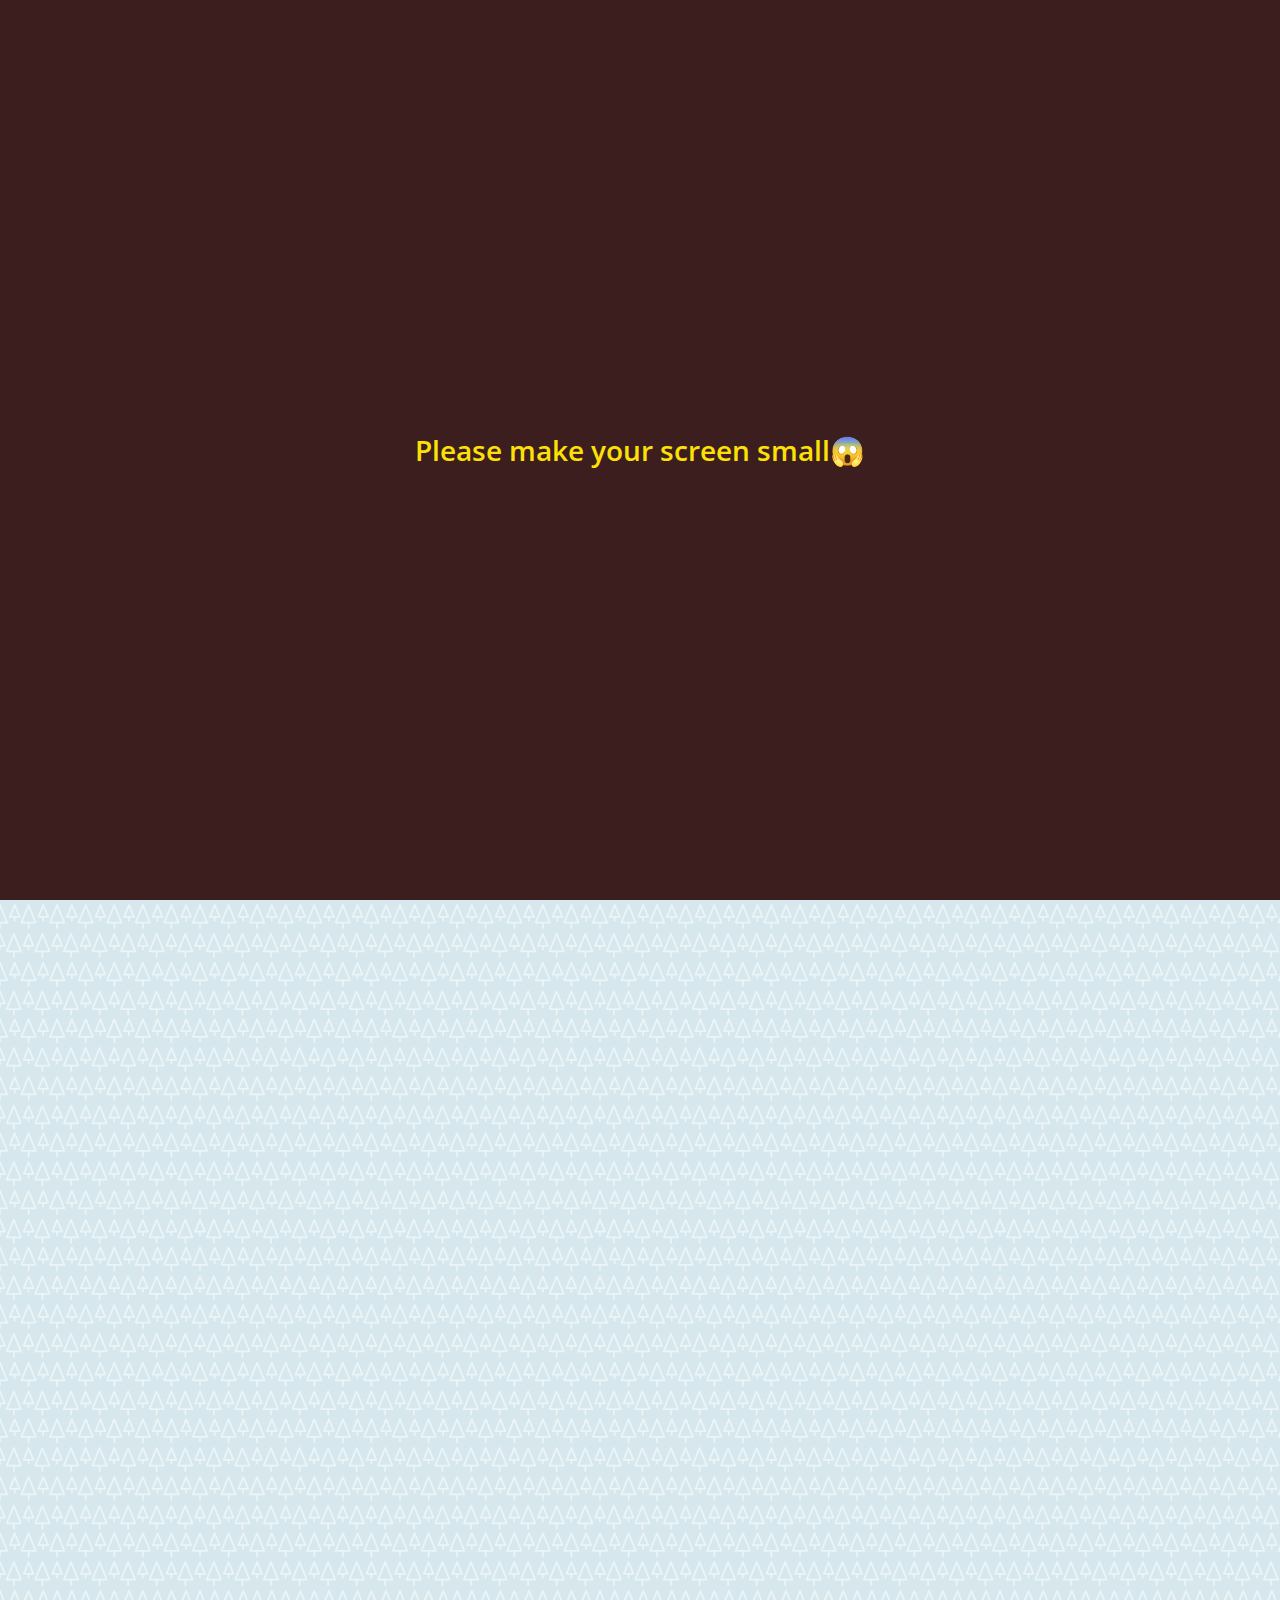
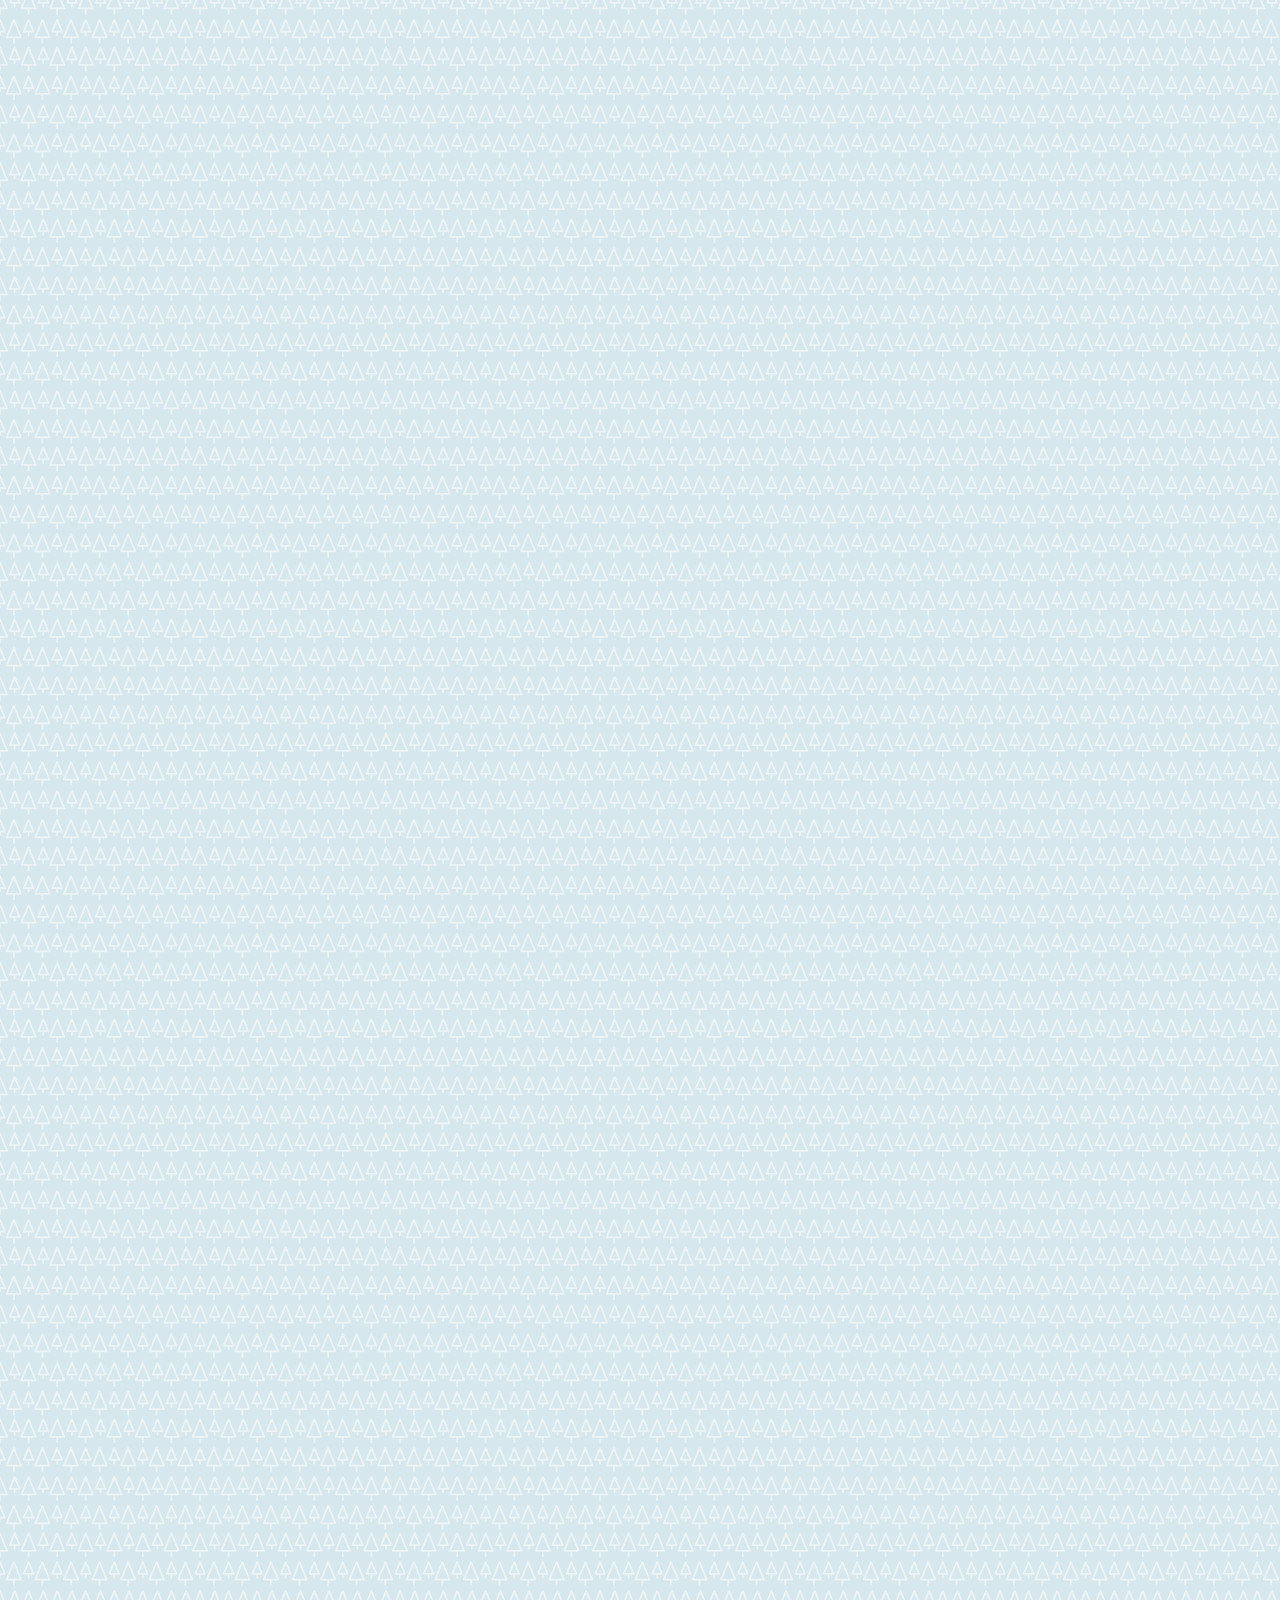
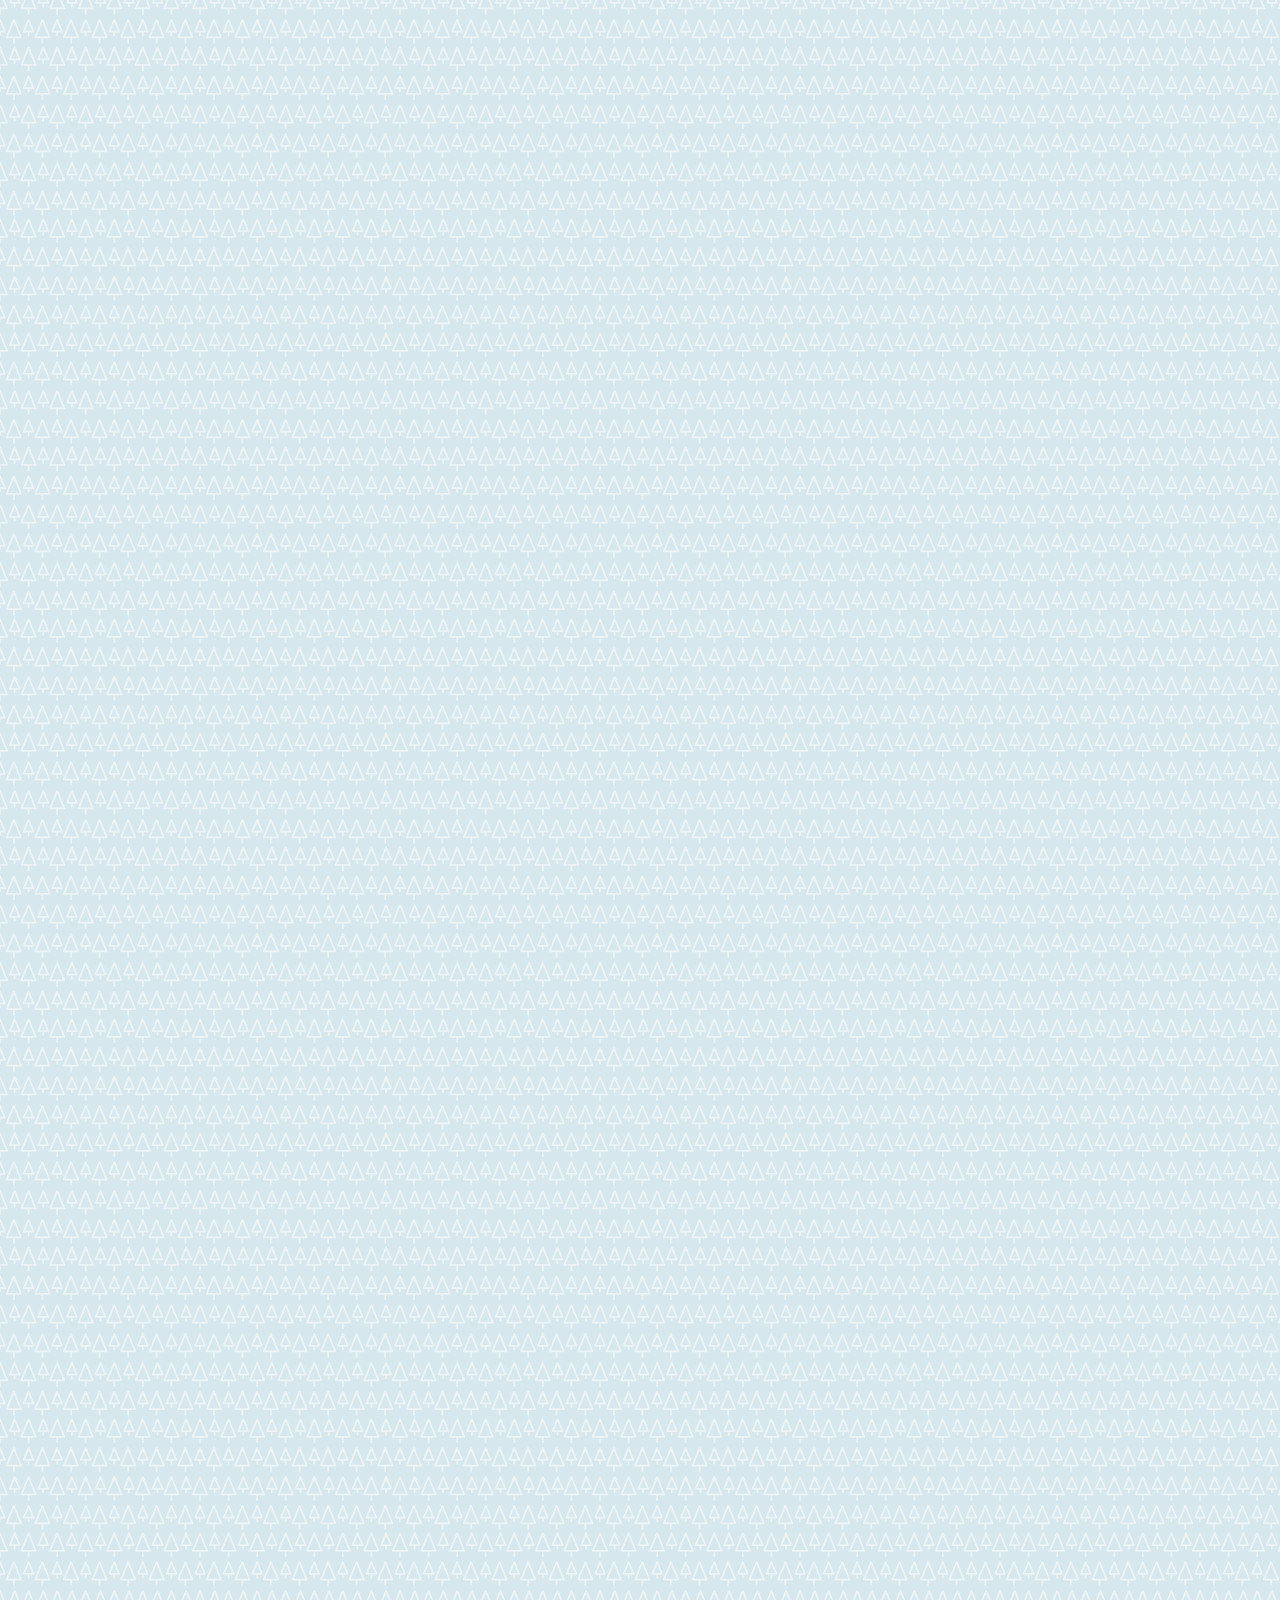
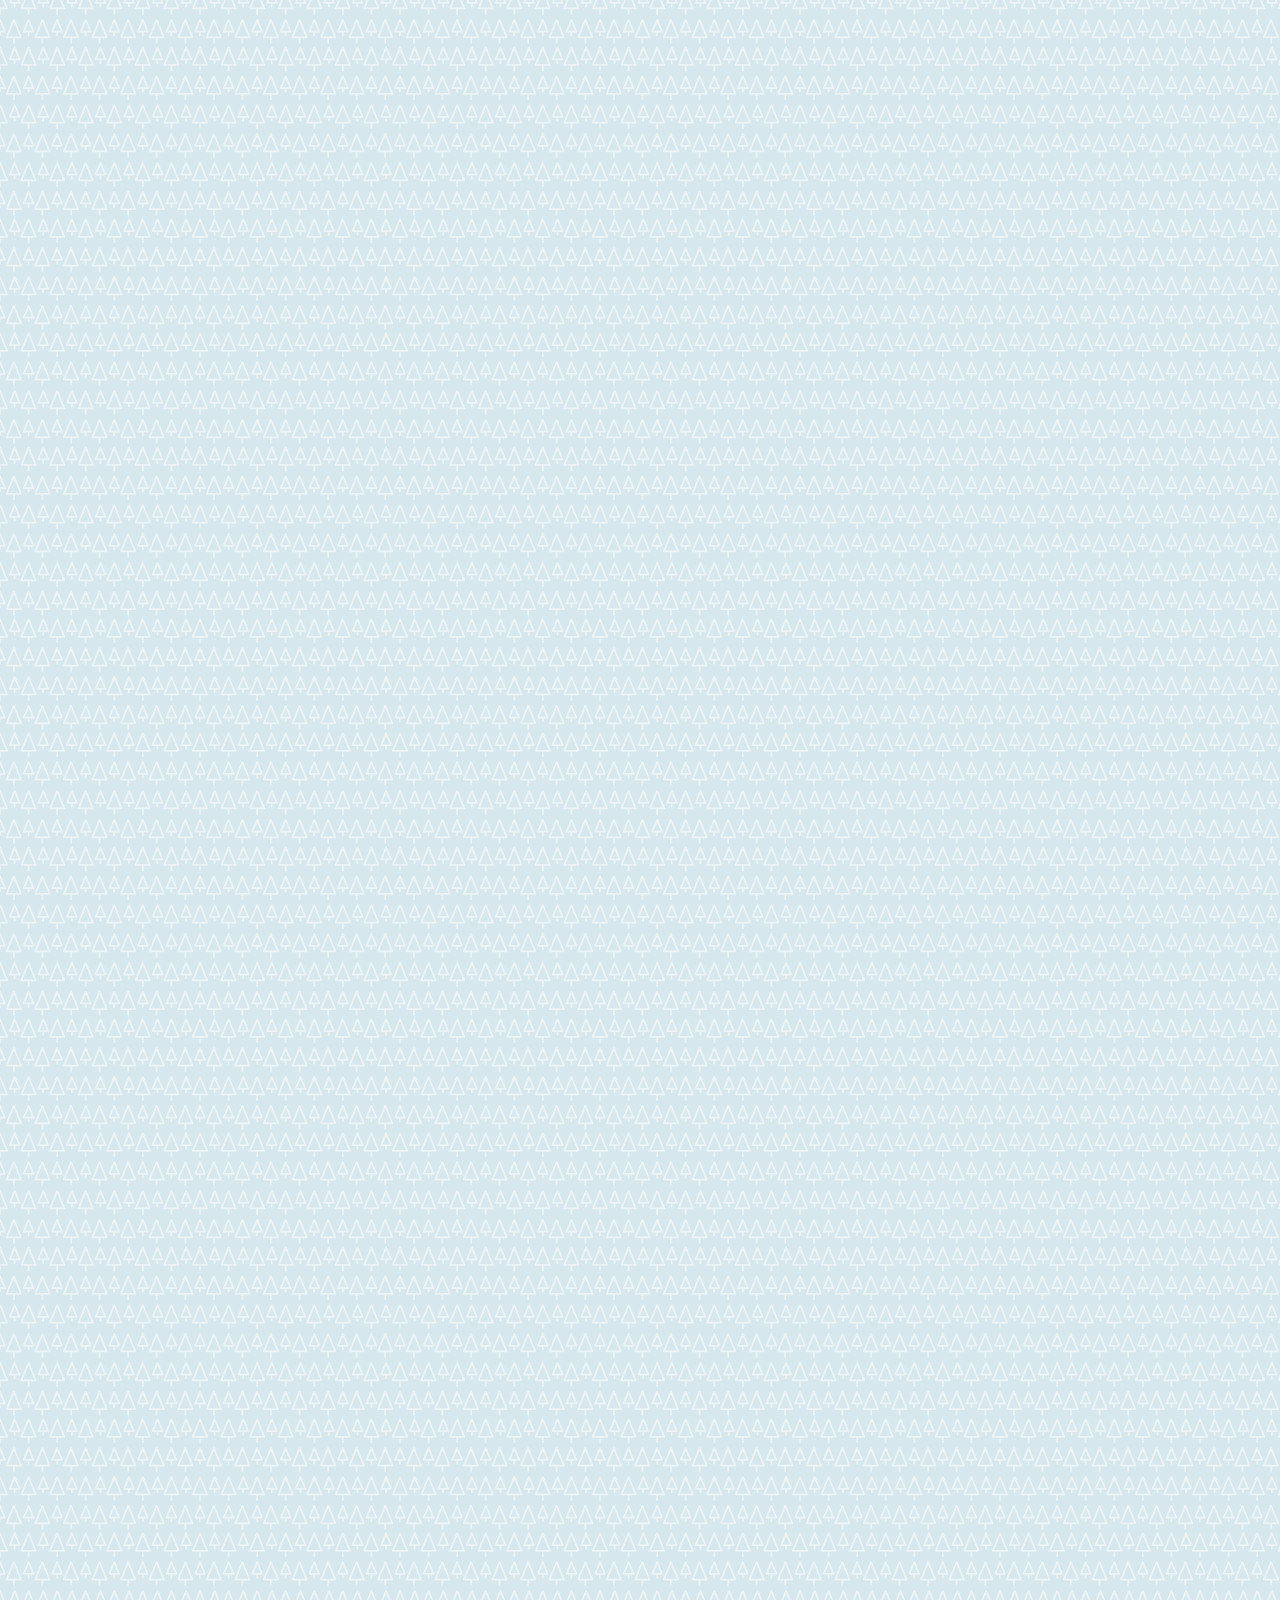
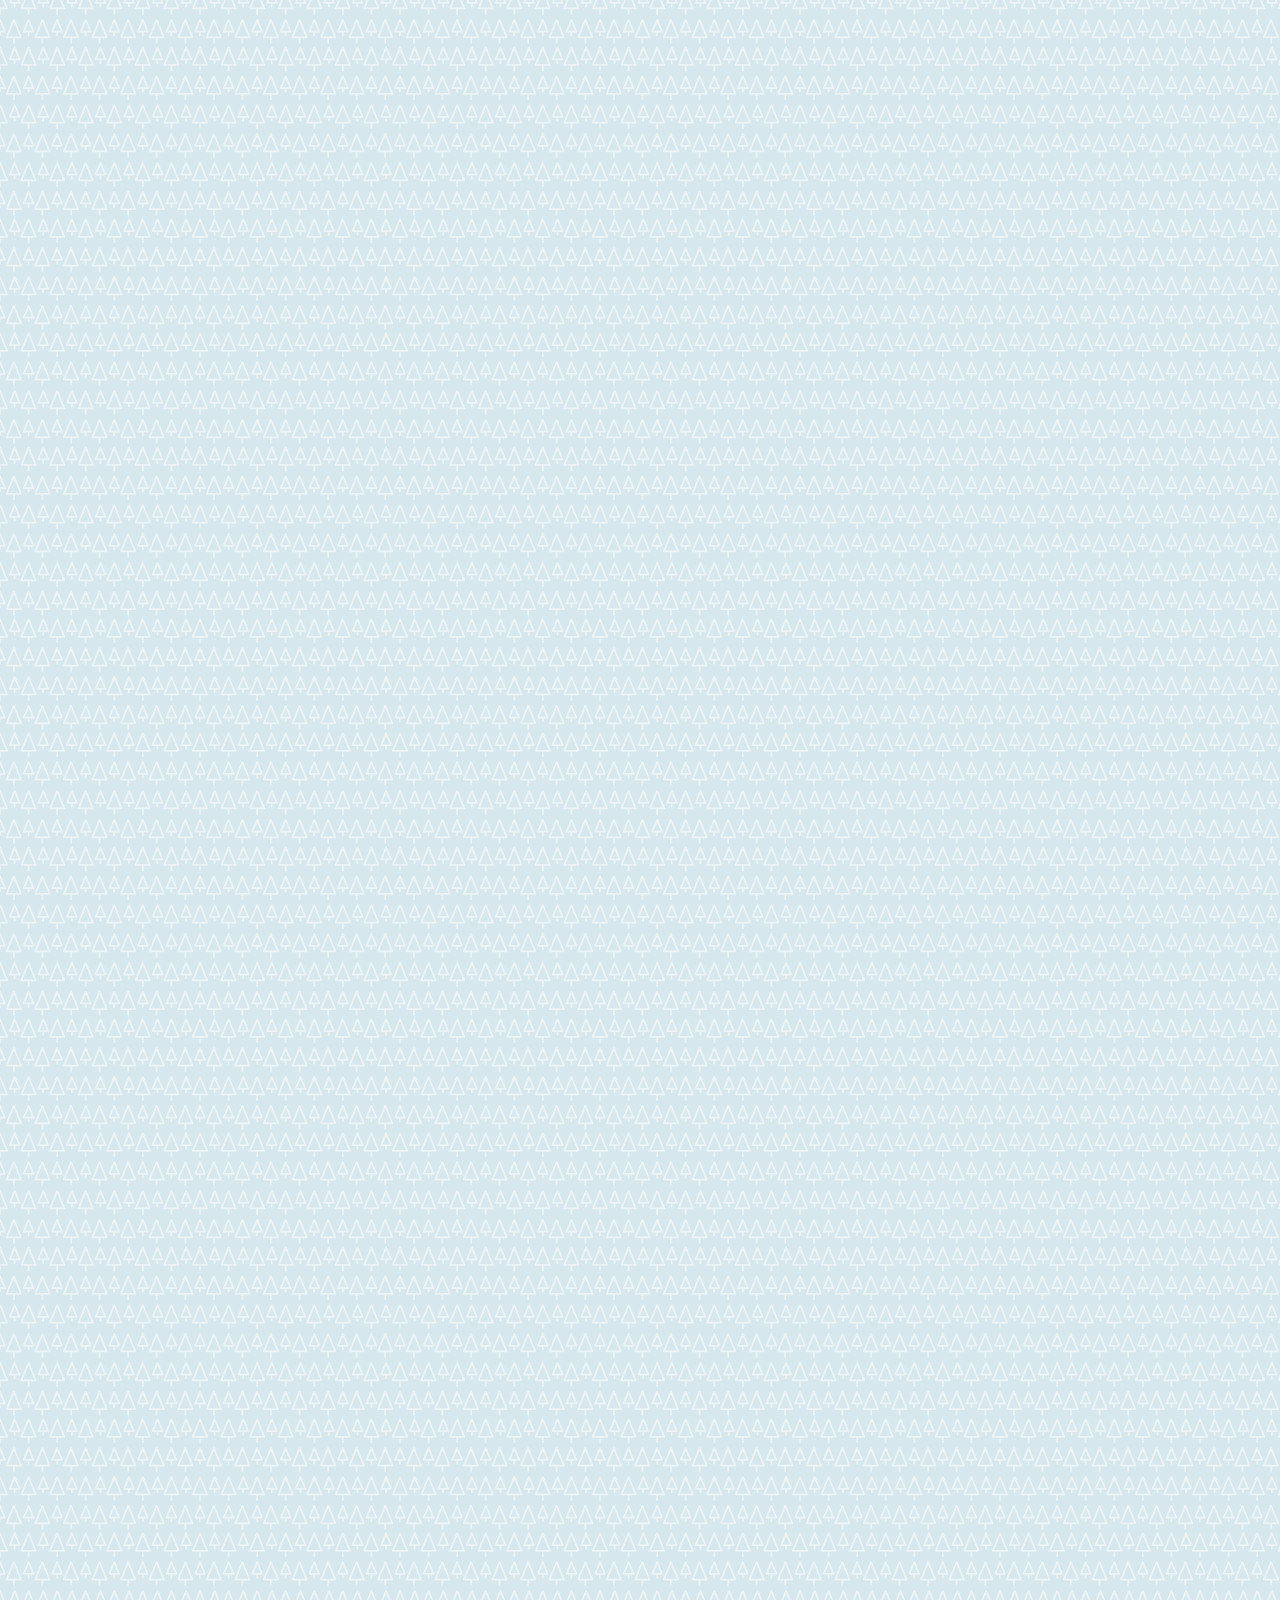
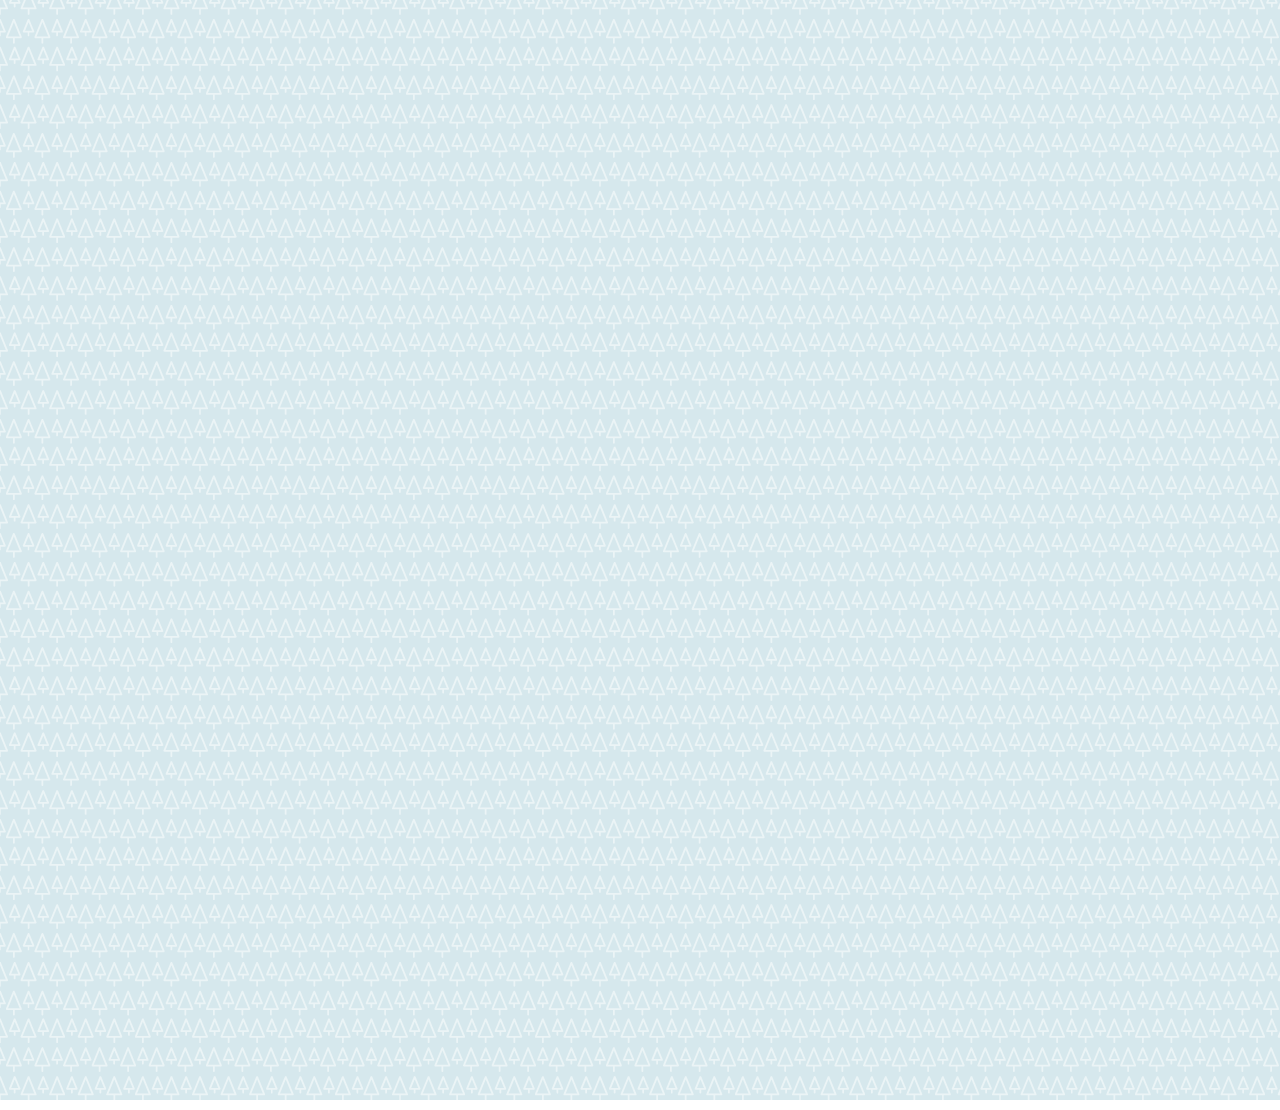
==== commit d309da25: "Add Emoji" ====
--- a/chat.html
+++ b/chat.html
@@ -106,7 +106,7 @@
     </div>
     <!-- 메세지 쿼리는 마크업랭귀지로만! -->
     <div class="bigScreen">
-      <span class="bigScreen__text">Please make your screen small</span>
+      <span class="bigScreen__text">Please make your screen small😱</span>
     </div>
   </body>
 </html>
